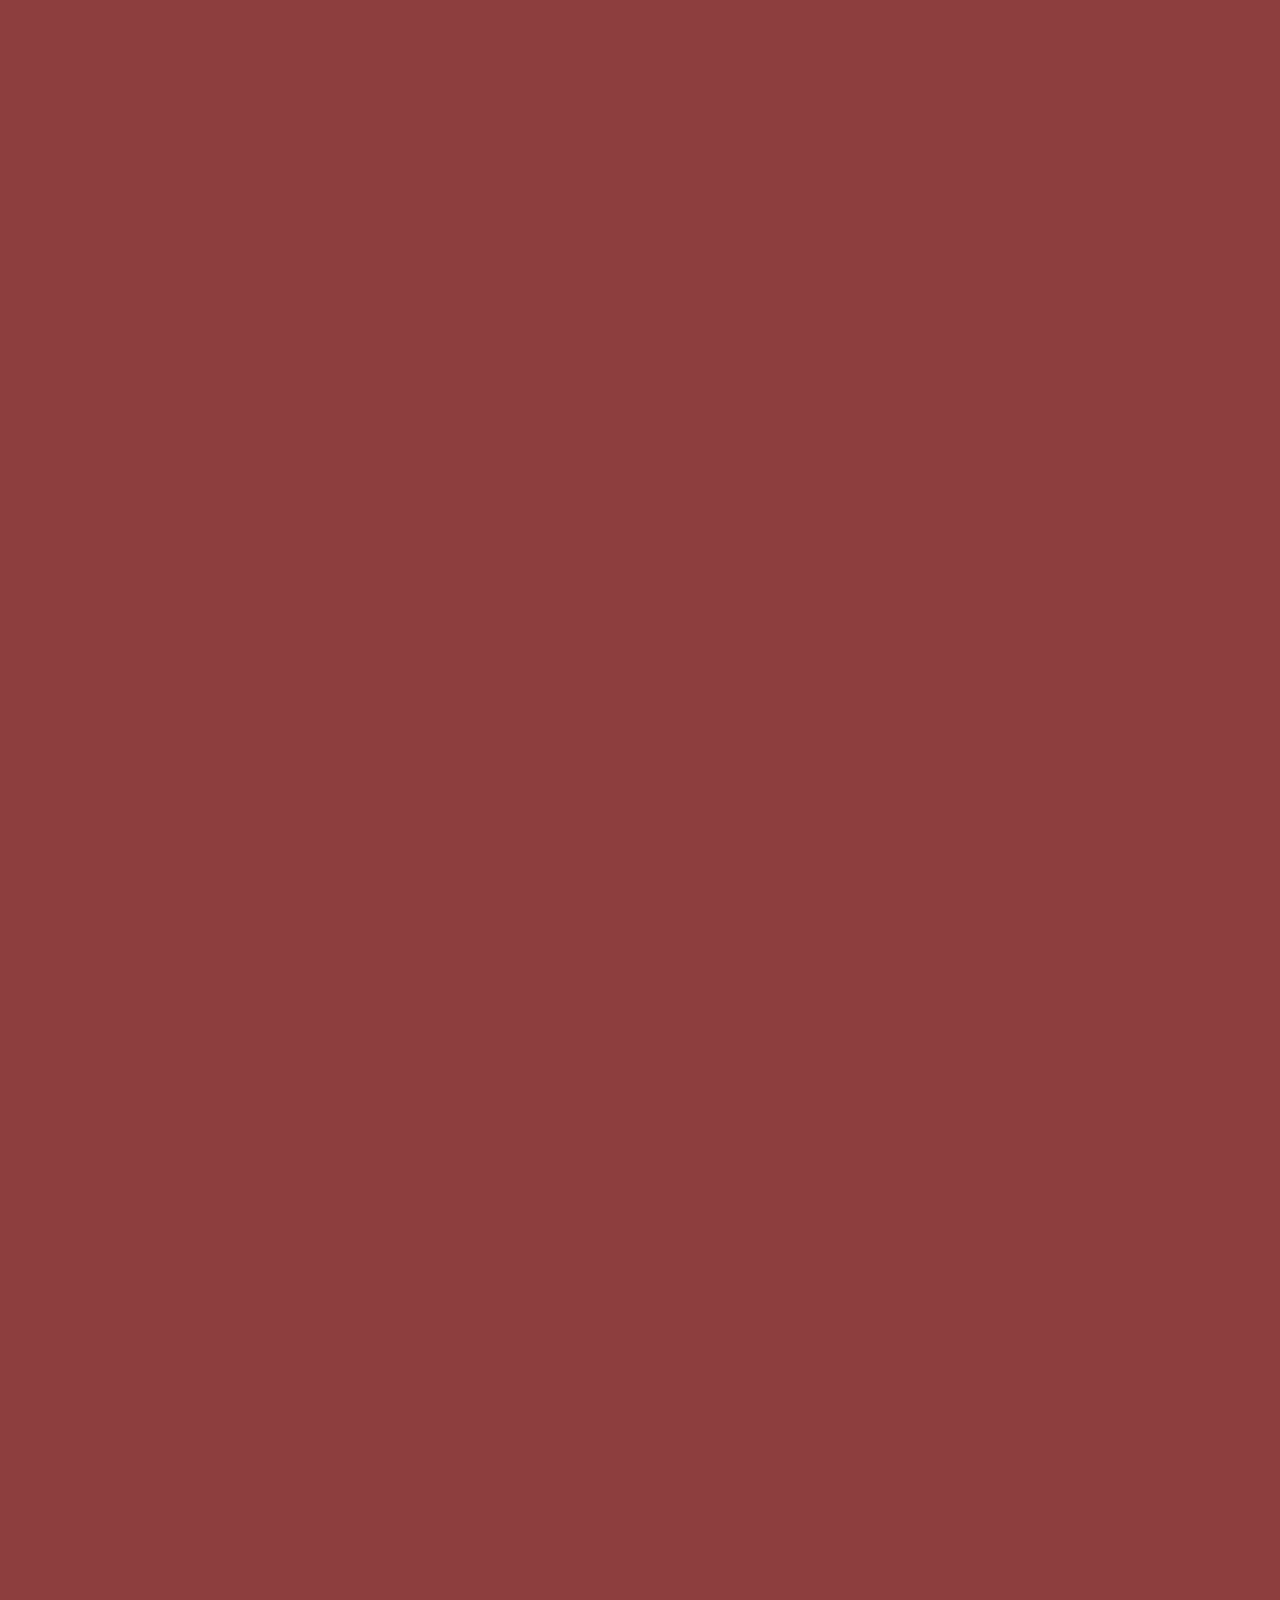
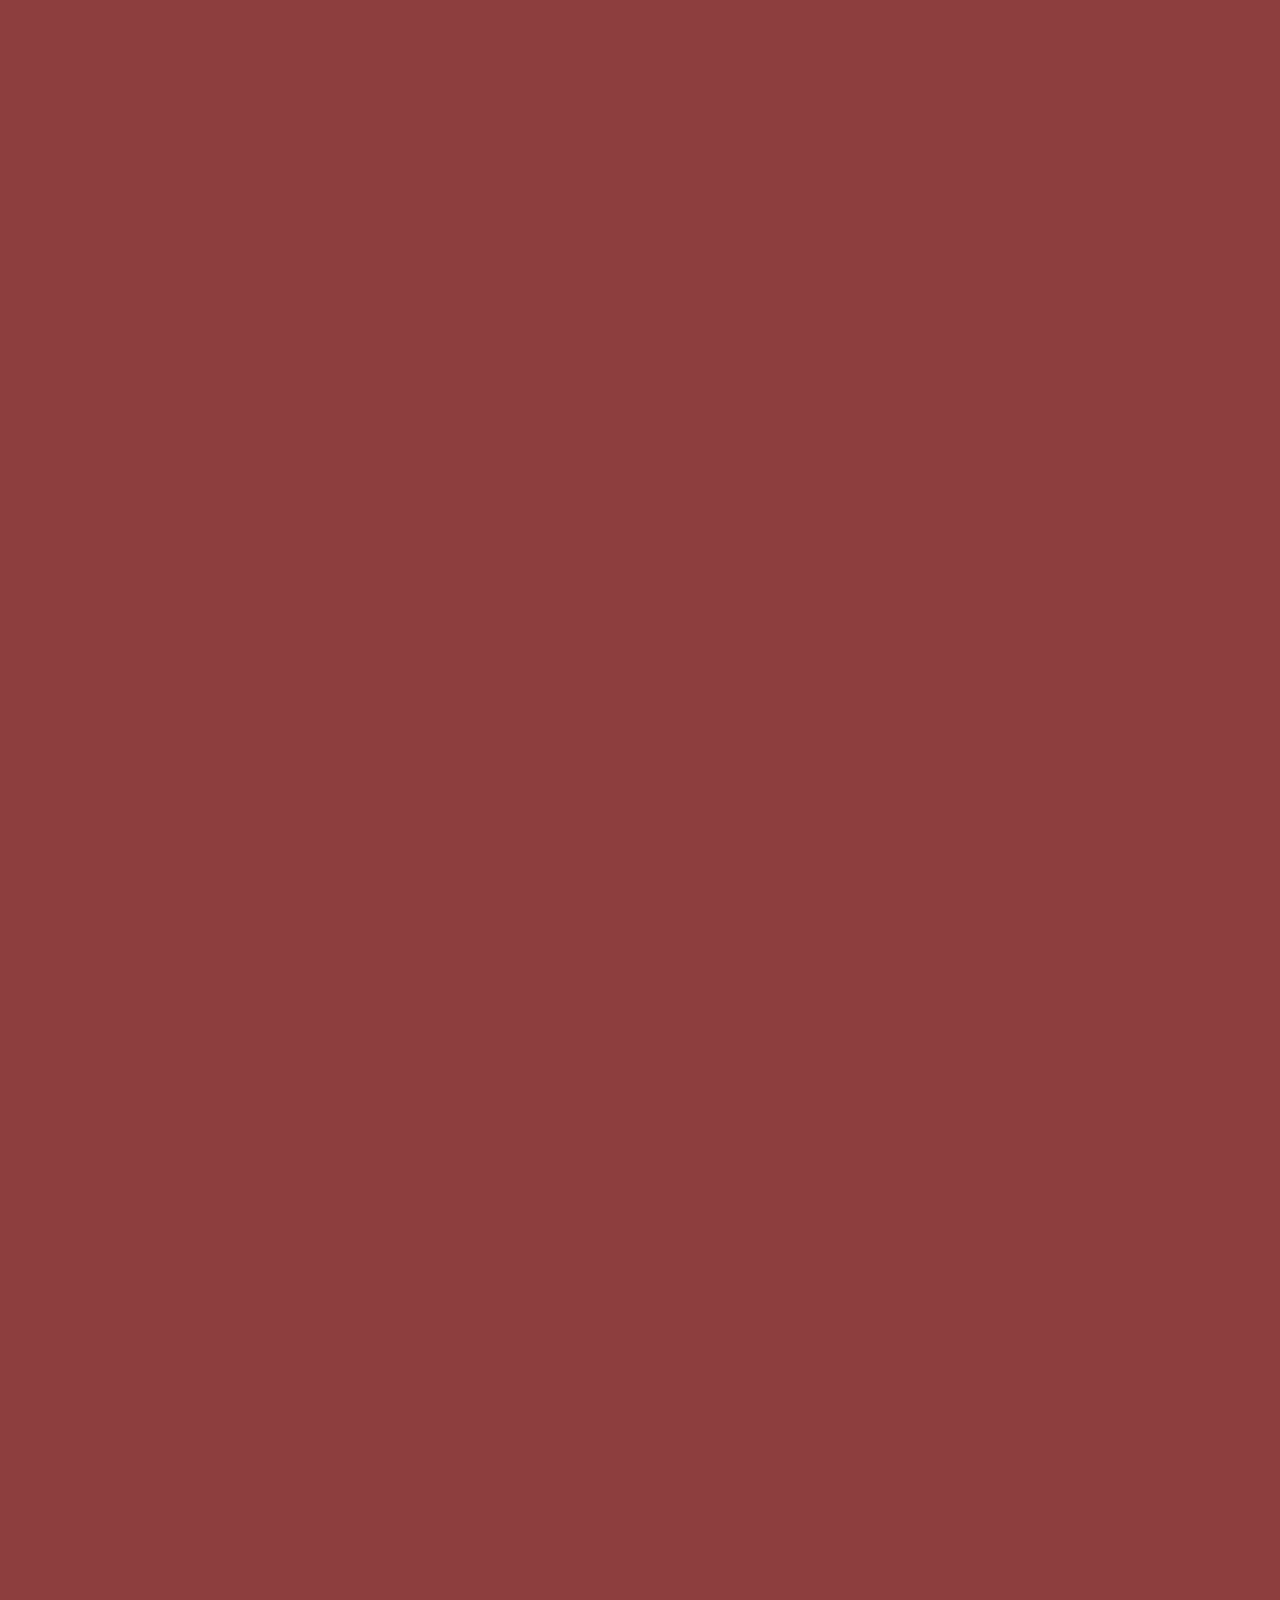
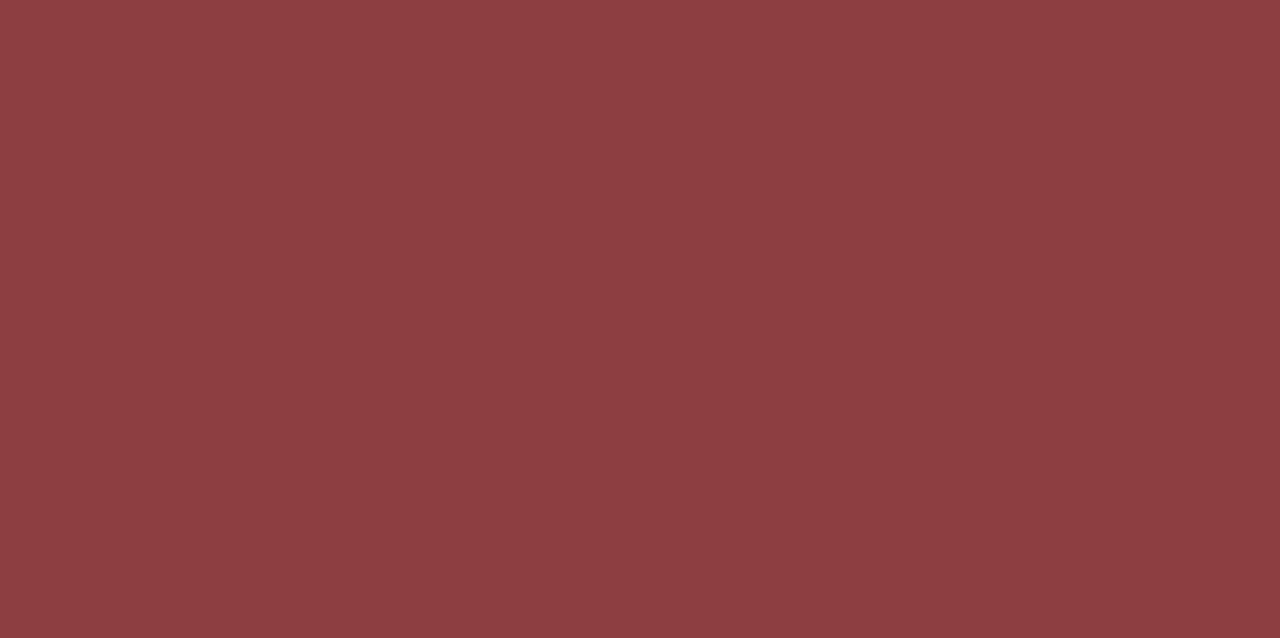
==== about.html @ 5915159e "Created Website" ====
<!DOCTYPE html>
<!--  This site was created in Webflow. http://www.webflow.com  -->
<!--  Last Published: Tue Sep 01 2020 23:18:27 GMT+0000 (Coordinated Universal Time)  -->
<html data-wf-page="5f29b9f3371e707ab8d85045" data-wf-site="5f29b9f3705051844cc5329e">
<head>
  <meta charset="utf-8">
  <title>About</title>
  <meta content="About" property="og:title">
  <meta content="About" property="twitter:title">
  <meta content="width=device-width, initial-scale=1" name="viewport">
  <meta content="Webflow" name="generator">
  <link href="css/normalize.css" rel="stylesheet" type="text/css">
  <link href="css/webflow.css" rel="stylesheet" type="text/css">
  <link href="css/rylan-marianchuk-portfolio.webflow.css" rel="stylesheet" type="text/css">
  <script src="https://ajax.googleapis.com/ajax/libs/webfont/1.6.26/webfont.js" type="text/javascript"></script>
  <script type="text/javascript">WebFont.load({  google: {    families: ["Cormorant:300,regular","Cormorant Garamond:300,regular","Source Sans Pro:200,regular"]  }});</script>
  <!-- [if lt IE 9]><script src="https://cdnjs.cloudflare.com/ajax/libs/html5shiv/3.7.3/html5shiv.min.js" type="text/javascript"></script><![endif] -->
  <script type="text/javascript">!function(o,c){var n=c.documentElement,t=" w-mod-";n.className+=t+"js",("ontouchstart"in o||o.DocumentTouch&&c instanceof DocumentTouch)&&(n.className+=t+"touch")}(window,document);</script>
  <link href="images/favicon.png" rel="shortcut icon" type="image/x-icon">
  <link href="images/webclip.png" rel="apple-touch-icon">
</head>
<body class="project-body">
  <div style="opacity:0" class="page-content">
    <div data-collapse="all" data-animation="default" data-duration="800" data-easing="ease-out-quint" data-easing2="ease-out-quint" data-w-id="a391435d-e352-1a62-5f89-382ab9d81ca2" role="banner" class="navbar w-nav"><a href="index.html" class="brand w-nav-brand"><img src="images/rylan-logo.PNG" alt="" class="logo"></a>
      <nav role="navigation" class="nav-menu w-nav-menu">
        <div class="nav-menu-content">
          <div class="nav-links-wrapper">
            <a href="index.html" class="nav-link-wrap w-inline-block">
              <div class="menu-number">01</div>
              <div class="text-block-3">Home</div>
            </a>
            <a href="projects.html" class="nav-link-wrap w-inline-block">
              <div class="menu-number">03</div>
              <div>Contact</div>
            </a>
            <a href="precis.html" class="nav-link-wrap w-inline-block">
              <div class="menu-number">03</div>
              <div>Contact</div>
            </a>
            <a href="about.html" aria-current="page" class="nav-link-wrap w-inline-block w--current">
              <div class="menu-number">02</div>
              <div>About</div>
            </a>
          </div>
          <div class="nav-btn-wrapper">
            <a href="#" class="close-overlay-button w-inline-block">
              <div class="cross-icon">
                <div class="cross-line-1"></div>
                <div class="cross-line-2"></div>
              </div>
              <div class="view-more-text">Close</div>
            </a>
          </div>
        </div>
      </nav>
      <div class="menu-button w-nav-button"><img src="images/Burger.svg" alt="" class="burger-icon"></div>
    </div>
    <div class="page-wrap">
      <section class="project-hero-section">
        <div class="hero-title-wrapper project-page">
          <div style="opacity:0;-webkit-transform:translate3d(0, 120PX, 0) scale3d(1, 1, 1) rotateX(0) rotateY(0) rotateZ(0) skew(0, 2DEG);-moz-transform:translate3d(0, 120PX, 0) scale3d(1, 1, 1) rotateX(0) rotateY(0) rotateZ(0) skew(0, 2DEG);-ms-transform:translate3d(0, 120PX, 0) scale3d(1, 1, 1) rotateX(0) rotateY(0) rotateZ(0) skew(0, 2DEG);transform:translate3d(0, 120PX, 0) scale3d(1, 1, 1) rotateX(0) rotateY(0) rotateZ(0) skew(0, 2DEG)" class="hero-title-wrap load-animation">
            <h1 class="hero-slide-title">About</h1>
            <div class="slide-number">01</div>
          </div>
        </div>
        <div class="featured-work-bg-wrap">
          <div style="opacity:0" class="featured-work-backdrop load-animation"></div>
          <div class="featured-work-bg load-animation about"></div>
        </div>
      </section>
      <div data-w-id="5139be37-ba2a-b6b5-6077-4664de10408b" class="navbar-animation-div">
        <section class="section space-for-hero-section">
          <div class="hero-title-wrap">
            <div class="heading">Bio</div>
          </div>
          <p class="about-paragraph">I am 19 years old, raised in the middle of the Canadian prairie in Humboldt, Saskatchewan. I enjoy rural life and its pace, which I find conducive to deep, sustained, focus – something we easily lose in our hyperconnected culture. I find optimal experience, so called states of flow, in a variety of interests. Whether that state be felt in the middle of a workout at the point of physical exhaustion, after hours of repetition playing a profound piece of piano, or reading a scientific or philosophical writing when a single sentence elucidates deep connection and meaning. Below you can find some of my specific academic interests.</p>
        </section>
        <div></div>
        <section class="section center top">
          <div class="half-div phone-full">
            <div class="hero-title-wrap">
              <div class="heading">Research Interests</div>
            </div>
          </div>
          <ul role="list" class="w-list-unstyled">
            <li>
              <h1 class="interest-class">Neuroscience</h1>
              <h1 class="heading-2">Plasticity</h1>
              <div class="research-interest">I am fascinated by the owl experiments done by Knudsen which reveal the extent of the nervous system to respond to perturbations. The most remarkable observation, made by Bergan, was that plasticity was heightened in owls that actively hunted for live prey, rather than being passively fed within a confined environment. The mechanisms contributing to heightened plasticity in those owls which voluntarily hunted are presently unknown.  It is an promising finding for the developmentof the individual through personality transformation, that augmented motivation, attention, or meaning, can offset the structural rigidity of neural circuitry locked outside of critical periods.</div>
              <h1 class="heading-2">Perception</h1>
              <div class="research-interest">We do not view objects <em>in themselves</em>. We perceive the meanings of objects at a given resolution, attuned to our biological predispositions. These meanings of objects, which are a solution to the overwhelming problem of complexity, are encoded in potential motor interactions with them. (See Chapter 19, Principles of Neural Science).</div>
              <h1 class="heading-2">Connectome Predictive Modelling</h1>
              <div class="research-interest">We do not view objects <em>in themselves</em>. We perceive the meanings of objects at a given resolution, attuned to our biological predispositions. These meanings of objects, which are a solution to the overwhelming problem of complexity, are encoded in potential motor interactions with them. (See Chapter 19, Principles of Neural Science).</div>
              <h1 class="heading-2">Statistical Analysis of fMRI Aquisition</h1>
              <h1 class="heading-2">Reward and Addictive States</h1>
              <h1 class="heading-2">Learning</h1>
            </li>
            <li>
              <h1 class="interest-class">Cardiac Imaging</h1>
              <h1 class="heading-2">Automated Classification of Heart Disease</h1>
              <div class="research-interest">Upon acquisition of 3D Cine MRI (that is, a 3D video of the heart beating through its cardiac cycle) from patients, how can we identify and extract the features most relevant to heart disease? Given that extraction, what type of algorithm or model could best classify diseased hearts, provided labelled supervision?</div>
            </li>
            <li>
              <h1 class="interest-class">Machine Learning</h1>
              <h1 class="heading-2">Dimensionality Reduction</h1>
              <h1 class="heading-2">Utility of Classification Algorithms</h1>
              <div class="research-interest">What is the usefulness of classification – if classification is merely association, what problems in our lives could reap great benefits from feeding the computer small amounts of labelled training data?</div>
              <h1 class="heading-2">Sparse Dictionary Learning</h1>
              <div class="research-interest">Specifically applied to image segmentation of medical images. See https://en.wikipedia.org/wiki/Sparse_dictionary_learning</div>
            </li>
          </ul>
        </section>
        <section class="section">
          <div class="w-layout-grid logo-grid"><img src="images/coinify-white.svg" id="w-node-0c144cdb3450-b8d85045" alt="" class="client-logo"><img src="images/humble-white.svg" id="w-node-e1af91ea627f-b8d85045" alt="" class="client-logo"><img src="images/sendbox-white.svg" id="w-node-ba79ba88c5dc-b8d85045" alt="" class="client-logo"><img src="images/nitrosoft-white.svg" id="w-node-5e5da26017bb-b8d85045" alt="" class="client-logo"><img src="images/datamaster-white.svg" id="w-node-cd834ccdff99-b8d85045" alt="" class="client-logo"><img src="images/momento-white.svg" id="w-node-3bfc233576ce-b8d85045" alt="" class="client-logo"></div>
        </section>
        <footer class="footer"></footer>
      </div>
    </div>
  </div>
  <script src="https://d3e54v103j8qbb.cloudfront.net/js/jquery-3.5.1.min.dc5e7f18c8.js?site=5f29b9f3705051844cc5329e" type="text/javascript" integrity="sha256-9/aliU8dGd2tb6OSsuzixeV4y/faTqgFtohetphbbj0=" crossorigin="anonymous"></script>
  <script src="js/webflow.js" type="text/javascript"></script>
  <!-- [if lte IE 9]><script src="https://cdnjs.cloudflare.com/ajax/libs/placeholders/3.0.2/placeholders.min.js"></script><![endif] -->
</body>
</html>
---- css/webflow.css ----
@font-face {
  font-family: 'webflow-icons';
  src: url("[data-uri]") format('truetype');
  font-weight: normal;
  font-style: normal;
}
[class^="w-icon-"],
[class*=" w-icon-"] {
  /* use !important to prevent issues with browser extensions that change fonts */
  font-family: 'webflow-icons' !important;
  speak: none;
  font-style: normal;
  font-weight: normal;
  font-variant: normal;
  text-transform: none;
  line-height: 1;
  /* Better Font Rendering =========== */
  -webkit-font-smoothing: antialiased;
  -moz-osx-font-smoothing: grayscale;
}
.w-icon-slider-right:before {
  content: "\e600";
}
.w-icon-slider-left:before {
  content: "\e601";
}
.w-icon-nav-menu:before {
  content: "\e602";
}
.w-icon-arrow-down:before,
.w-icon-dropdown-toggle:before {
  content: "\e603";
}
.w-icon-file-upload-remove:before {
  content: "\e900";
}
.w-icon-file-upload-icon:before {
  content: "\e903";
}
* {
  -webkit-box-sizing: border-box;
  -moz-box-sizing: border-box;
  box-sizing: border-box;
}
html {
  height: 100%;
}
body {
  margin: 0;
  min-height: 100%;
  background-color: #fff;
  font-family: Arial, sans-serif;
  font-size: 14px;
  line-height: 20px;
  color: #333;
}
img {
  max-width: 100%;
  vertical-align: middle;
  display: inline-block;
}
html.w-mod-touch * {
  background-attachment: scroll !important;
}
.w-block {
  display: block;
}
.w-inline-block {
  max-width: 100%;
  display: inline-block;
}
.w-clearfix:before,
.w-clearfix:after {
  content: " ";
  display: table;
  grid-column-start: 1;
  grid-row-start: 1;
  grid-column-end: 2;
  grid-row-end: 2;
}
.w-clearfix:after {
  clear: both;
}
.w-hidden {
  display: none;
}
.w-button {
  display: inline-block;
  padding: 9px 15px;
  background-color: #3898EC;
  color: white;
  border: 0;
  line-height: inherit;
  text-decoration: none;
  cursor: pointer;
  border-radius: 0;
}
input.w-button {
  -webkit-appearance: button;
}
html[data-w-dynpage] [data-w-cloak] {
  color: transparent !important;
}
.w-webflow-badge,
.w-webflow-badge * {
  position: static;
  left: auto;
  top: auto;
  right: auto;
  bottom: auto;
  z-index: auto;
  display: block;
  visibility: visible;
  overflow: visible;
  overflow-x: visible;
  overflow-y: visible;
  box-sizing: border-box;
  width: auto;
  height: auto;
  max-height: none;
  max-width: none;
  min-height: 0;
  min-width: 0;
  margin: 0;
  padding: 0;
  float: none;
  clear: none;
  border: 0 none transparent;
  border-radius: 0;
  background: none;
  background-image: none;
  background-position: 0% 0%;
  background-size: auto auto;
  background-repeat: repeat;
  background-origin: padding-box;
  background-clip: border-box;
  background-attachment: scroll;
  background-color: transparent;
  box-shadow: none;
  opacity: 1.0;
  transform: none;
  transition: none;
  direction: ltr;
  font-family: inherit;
  font-weight: inherit;
  color: inherit;
  font-size: inherit;
  line-height: inherit;
  font-style: inherit;
  font-variant: inherit;
  text-align: inherit;
  letter-spacing: inherit;
  text-decoration: inherit;
  text-indent: 0;
  text-transform: inherit;
  list-style-type: disc;
  text-shadow: none;
  font-smoothing: auto;
  vertical-align: baseline;
  cursor: inherit;
  white-space: inherit;
  word-break: normal;
  word-spacing: normal;
  word-wrap: normal;
}
.w-webflow-badge {
  position: fixed !important;
  display: inline-block !important;
  visibility: visible !important;
  opacity: 1 !important;
  z-index: 2147483647 !important;
  top: auto !important;
  right: 12px !important;
  bottom: 12px !important;
  left: auto !important;
  color: #AAADB0 !important;
  background-color: #fff !important;
  border-radius: 3px !important;
  padding: 6px 8px 6px 6px !important;
  font-size: 12px !important;
  opacity: 1.0 !important;
  line-height: 14px !important;
  text-decoration: none !important;
  transform: none !important;
  margin: 0 !important;
  width: auto !important;
  height: auto !important;
  overflow: visible !important;
  white-space: nowrap;
  box-shadow: 0 0 0 1px rgba(0, 0, 0, 0.1), 0px 1px 3px rgba(0, 0, 0, 0.1);
  cursor: pointer;
}
.w-webflow-badge > img {
  display: inline-block !important;
  visibility: visible !important;
  opacity: 1 !important;
  vertical-align: middle !important;
}
h1,
h2,
h3,
h4,
h5,
h6 {
  font-weight: bold;
  margin-bottom: 10px;
}
h1 {
  font-size: 38px;
  line-height: 44px;
  margin-top: 20px;
}
h2 {
  font-size: 32px;
  line-height: 36px;
  margin-top: 20px;
}
h3 {
  font-size: 24px;
  line-height: 30px;
  margin-top: 20px;
}
h4 {
  font-size: 18px;
  line-height: 24px;
  margin-top: 10px;
}
h5 {
  font-size: 14px;
  line-height: 20px;
  margin-top: 10px;
}
h6 {
  font-size: 12px;
  line-height: 18px;
  margin-top: 10px;
}
p {
  margin-top: 0;
  margin-bottom: 10px;
}
blockquote {
  margin: 0 0 10px 0;
  padding: 10px 20px;
  border-left: 5px solid #E2E2E2;
  font-size: 18px;
  line-height: 22px;
}
figure {
  margin: 0;
  margin-bottom: 10px;
}
figcaption {
  margin-top: 5px;
  text-align: center;
}
ul,
ol {
  margin-top: 0px;
  margin-bottom: 10px;
  padding-left: 40px;
}
.w-list-unstyled {
  padding-left: 0;
  list-style: none;
}
.w-embed:before,
.w-embed:after {
  content: " ";
  display: table;
  grid-column-start: 1;
  grid-row-start: 1;
  grid-column-end: 2;
  grid-row-end: 2;
}
.w-embed:after {
  clear: both;
}
.w-video {
  width: 100%;
  position: relative;
  padding: 0;
}
.w-video iframe,
.w-video object,
.w-video embed {
  position: absolute;
  top: 0;
  left: 0;
  width: 100%;
  height: 100%;
}
fieldset {
  padding: 0;
  margin: 0;
  border: 0;
}
button,
html input[type="button"],
input[type="reset"] {
  border: 0;
  cursor: pointer;
  -webkit-appearance: button;
}
.w-form {
  margin: 0 0 15px;
}
.w-form-done {
  display: none;
  padding: 20px;
  text-align: center;
  background-color: #dddddd;
}
.w-form-fail {
  display: none;
  margin-top: 10px;
  padding: 10px;
  background-color: #ffdede;
}
label {
  display: block;
  margin-bottom: 5px;
  font-weight: bold;
}
.w-input,
.w-select {
  display: block;
  width: 100%;
  height: 38px;
  padding: 8px 12px;
  margin-bottom: 10px;
  font-size: 14px;
  line-height: 1.428571429;
  color: #333333;
  vertical-align: middle;
  background-color: #ffffff;
  border: 1px solid #cccccc;
}
.w-input:-moz-placeholder,
.w-select:-moz-placeholder {
  color: #999;
}
.w-input::-moz-placeholder,
.w-select::-moz-placeholder {
  color: #999;
  opacity: 1;
}
.w-input:-ms-input-placeholder,
.w-select:-ms-input-placeholder {
  color: #999;
}
.w-input::-webkit-input-placeholder,
.w-select::-webkit-input-placeholder {
  color: #999;
}
.w-input:focus,
.w-select:focus {
  border-color: #3898EC;
  outline: 0;
}
.w-input[disabled],
.w-select[disabled],
.w-input[readonly],
.w-select[readonly],
fieldset[disabled] .w-input,
fieldset[disabled] .w-select {
  cursor: not-allowed;
  background-color: #eeeeee;
}
textarea.w-input,
textarea.w-select {
  height: auto;
}
.w-select {
  background-color: #f3f3f3;
}
.w-select[multiple] {
  height: auto;
}
.w-form-label {
  display: inline-block;
  cursor: pointer;
  font-weight: normal;
  margin-bottom: 0px;
}
.w-radio {
  display: block;
  margin-bottom: 5px;
  padding-left: 20px;
}
.w-radio:before,
.w-radio:after {
  content: " ";
  display: table;
  grid-column-start: 1;
  grid-row-start: 1;
  grid-column-end: 2;
  grid-row-end: 2;
}
.w-radio:after {
  clear: both;
}
.w-radio-input {
  margin: 4px 0 0;
  margin-top: 1px \9;
  line-height: normal;
  float: left;
  margin-left: -20px;
}
.w-radio-input {
  margin-top: 3px;
}
.w-file-upload {
  display: block;
  margin-bottom: 10px;
}
.w-file-upload-input {
  width: 0.1px;
  height: 0.1px;
  opacity: 0;
  overflow: hidden;
  position: absolute;
  z-index: -100;
}
.w-file-upload-default,
.w-file-upload-uploading,
.w-file-upload-success {
  display: inline-block;
  color: #333333;
}
.w-file-upload-error {
  display: block;
  margin-top: 10px;
}
.w-file-upload-default.w-hidden,
.w-file-upload-uploading.w-hidden,
.w-file-upload-error.w-hidden,
.w-file-upload-success.w-hidden {
  display: none;
}
.w-file-upload-uploading-btn {
  display: flex;
  font-size: 14px;
  font-weight: normal;
  cursor: pointer;
  margin: 0;
  padding: 8px 12px;
  border: 1px solid #cccccc;
  background-color: #fafafa;
}
.w-file-upload-file {
  display: flex;
  flex-grow: 1;
  justify-content: space-between;
  margin: 0;
  padding: 8px 9px 8px 11px;
  border: 1px solid #cccccc;
  background-color: #fafafa;
}
.w-file-upload-file-name {
  font-size: 14px;
  font-weight: normal;
  display: block;
}
.w-file-remove-link {
  margin-top: 3px;
  margin-left: 10px;
  width: auto;
  height: auto;
  padding: 3px;
  display: block;
  cursor: pointer;
}
.w-icon-file-upload-remove {
  margin: auto;
  font-size: 10px;
}
.w-file-upload-error-msg {
  display: inline-block;
  color: #ea384c;
  padding: 2px 0;
}
.w-file-upload-info {
  display: inline-block;
  line-height: 38px;
  padding: 0 12px;
}
.w-file-upload-label {
  display: inline-block;
  font-size: 14px;
  font-weight: normal;
  cursor: pointer;
  margin: 0;
  padding: 8px 12px;
  border: 1px solid #cccccc;
  background-color: #fafafa;
}
.w-icon-file-upload-icon,
.w-icon-file-upload-uploading {
  display: inline-block;
  margin-right: 8px;
  width: 20px;
}
.w-icon-file-upload-uploading {
  height: 20px;
}
.w-container {
  margin-left: auto;
  margin-right: auto;
  max-width: 940px;
}
.w-container:before,
.w-container:after {
  content: " ";
  display: table;
  grid-column-start: 1;
  grid-row-start: 1;
  grid-column-end: 2;
  grid-row-end: 2;
}
.w-container:after {
  clear: both;
}
.w-container .w-row {
  margin-left: -10px;
  margin-right: -10px;
}
.w-row:before,
.w-row:after {
  content: " ";
  display: table;
  grid-column-start: 1;
  grid-row-start: 1;
  grid-column-end: 2;
  grid-row-end: 2;
}
.w-row:after {
  clear: both;
}
.w-row .w-row {
  margin-left: 0;
  margin-right: 0;
}
.w-col {
  position: relative;
  float: left;
  width: 100%;
  min-height: 1px;
  padding-left: 10px;
  padding-right: 10px;
}
.w-col .w-col {
  padding-left: 0;
  padding-right: 0;
}
.w-col-1 {
  width: 8.33333333%;
}
.w-col-2 {
  width: 16.66666667%;
}
.w-col-3 {
  width: 25%;
}
.w-col-4 {
  width: 33.33333333%;
}
.w-col-5 {
  width: 41.66666667%;
}
.w-col-6 {
  width: 50%;
}
.w-col-7 {
  width: 58.33333333%;
}
.w-col-8 {
  width: 66.66666667%;
}
.w-col-9 {
  width: 75%;
}
.w-col-10 {
  width: 83.33333333%;
}
.w-col-11 {
  width: 91.66666667%;
}
.w-col-12 {
  width: 100%;
}
.w-hidden-main {
  display: none !important;
}
@media screen and (max-width: 991px) {
  .w-container {
    max-width: 728px;
  }
  .w-hidden-main {
    display: inherit !important;
  }
  .w-hidden-medium {
    display: none !important;
  }
  .w-col-medium-1 {
    width: 8.33333333%;
  }
  .w-col-medium-2 {
    width: 16.66666667%;
  }
  .w-col-medium-3 {
    width: 25%;
  }
  .w-col-medium-4 {
    width: 33.33333333%;
  }
  .w-col-medium-5 {
    width: 41.66666667%;
  }
  .w-col-medium-6 {
    width: 50%;
  }
  .w-col-medium-7 {
    width: 58.33333333%;
  }
  .w-col-medium-8 {
    width: 66.66666667%;
  }
  .w-col-medium-9 {
    width: 75%;
  }
  .w-col-medium-10 {
    width: 83.33333333%;
  }
  .w-col-medium-11 {
    width: 91.66666667%;
  }
  .w-col-medium-12 {
    width: 100%;
  }
  .w-col-stack {
    width: 100%;
    left: auto;
    right: auto;
  }
}
@media screen and (max-width: 767px) {
  .w-hidden-main {
    display: inherit !important;
  }
  .w-hidden-medium {
    display: inherit !important;
  }
  .w-hidden-small {
    display: none !important;
  }
  .w-row,
  .w-container .w-row {
    margin-left: 0;
    margin-right: 0;
  }
  .w-col {
    width: 100%;
    left: auto;
    right: auto;
  }
  .w-col-small-1 {
    width: 8.33333333%;
  }
  .w-col-small-2 {
    width: 16.66666667%;
  }
  .w-col-small-3 {
    width: 25%;
  }
  .w-col-small-4 {
    width: 33.33333333%;
  }
  .w-col-small-5 {
    width: 41.66666667%;
  }
  .w-col-small-6 {
    width: 50%;
  }
  .w-col-small-7 {
    width: 58.33333333%;
  }
  .w-col-small-8 {
    width: 66.66666667%;
  }
  .w-col-small-9 {
    width: 75%;
  }
  .w-col-small-10 {
    width: 83.33333333%;
  }
  .w-col-small-11 {
    width: 91.66666667%;
  }
  .w-col-small-12 {
    width: 100%;
  }
}
@media screen and (max-width: 479px) {
  .w-container {
    max-width: none;
  }
  .w-hidden-main {
    display: inherit !important;
  }
  .w-hidden-medium {
    display: inherit !important;
  }
  .w-hidden-small {
    display: inherit !important;
  }
  .w-hidden-tiny {
    display: none !important;
  }
  .w-col {
    width: 100%;
  }
  .w-col-tiny-1 {
    width: 8.33333333%;
  }
  .w-col-tiny-2 {
    width: 16.66666667%;
  }
  .w-col-tiny-3 {
    width: 25%;
  }
  .w-col-tiny-4 {
    width: 33.33333333%;
  }
  .w-col-tiny-5 {
    width: 41.66666667%;
  }
  .w-col-tiny-6 {
    width: 50%;
  }
  .w-col-tiny-7 {
    width: 58.33333333%;
  }
  .w-col-tiny-8 {
    width: 66.66666667%;
  }
  .w-col-tiny-9 {
    width: 75%;
  }
  .w-col-tiny-10 {
    width: 83.33333333%;
  }
  .w-col-tiny-11 {
    width: 91.66666667%;
  }
  .w-col-tiny-12 {
    width: 100%;
  }
}
.w-widget {
  position: relative;
}
.w-widget-map {
  width: 100%;
  height: 400px;
}
.w-widget-map label {
  width: auto;
  display: inline;
}
.w-widget-map img {
  max-width: inherit;
}
.w-widget-map .gm-style-iw {
  text-align: center;
}
.w-widget-map .gm-style-iw > button {
  display: none !important;
}
.w-widget-twitter {
  overflow: hidden;
}
.w-widget-twitter-count-shim {
  display: inline-block;
  vertical-align: top;
  position: relative;
  width: 28px;
  height: 20px;
  text-align: center;
  background: white;
  border: #758696 solid 1px;
  border-radius: 3px;
}
.w-widget-twitter-count-shim * {
  pointer-events: none;
  -webkit-user-select: none;
  -moz-user-select: none;
  -ms-user-select: none;
  user-select: none;
}
.w-widget-twitter-count-shim .w-widget-twitter-count-inner {
  position: relative;
  font-size: 15px;
  line-height: 12px;
  text-align: center;
  color: #999;
  font-family: serif;
}
.w-widget-twitter-count-shim .w-widget-twitter-count-clear {
  position: relative;
  display: block;
}
.w-widget-twitter-count-shim.w--large {
  width: 36px;
  height: 28px;
}
.w-widget-twitter-count-shim.w--large .w-widget-twitter-count-inner {
  font-size: 18px;
  line-height: 18px;
}
.w-widget-twitter-count-shim:not(.w--vertical) {
  margin-left: 5px;
  margin-right: 8px;
}
.w-widget-twitter-count-shim:not(.w--vertical).w--large {
  margin-left: 6px;
}
.w-widget-twitter-count-shim:not(.w--vertical):before,
.w-widget-twitter-count-shim:not(.w--vertical):after {
  top: 50%;
  left: 0;
  border: solid transparent;
  content: " ";
  height: 0;
  width: 0;
  position: absolute;
  pointer-events: none;
}
.w-widget-twitter-count-shim:not(.w--vertical):before {
  border-color: rgba(117, 134, 150, 0);
  border-right-color: #5d6c7b;
  border-width: 4px;
  margin-left: -9px;
  margin-top: -4px;
}
.w-widget-twitter-count-shim:not(.w--vertical).w--large:before {
  border-width: 5px;
  margin-left: -10px;
  margin-top: -5px;
}
.w-widget-twitter-count-shim:not(.w--vertical):after {
  border-color: rgba(255, 255, 255, 0);
  border-right-color: white;
  border-width: 4px;
  margin-left: -8px;
  margin-top: -4px;
}
.w-widget-twitter-count-shim:not(.w--vertical).w--large:after {
  border-width: 5px;
  margin-left: -9px;
  margin-top: -5px;
}
.w-widget-twitter-count-shim.w--vertical {
  width: 61px;
  height: 33px;
  margin-bottom: 8px;
}
.w-widget-twitter-count-shim.w--vertical:before,
.w-widget-twitter-count-shim.w--vertical:after {
  top: 100%;
  left: 50%;
  border: solid transparent;
  content: " ";
  height: 0;
  width: 0;
  position: absolute;
  pointer-events: none;
}
.w-widget-twitter-count-shim.w--vertical:before {
  border-color: rgba(117, 134, 150, 0);
  border-top-color: #5d6c7b;
  border-width: 5px;
  margin-left: -5px;
}
.w-widget-twitter-count-shim.w--vertical:after {
  border-color: rgba(255, 255, 255, 0);
  border-top-color: white;
  border-width: 4px;
  margin-left: -4px;
}
.w-widget-twitter-count-shim.w--vertical .w-widget-twitter-count-inner {
  font-size: 18px;
  line-height: 22px;
}
.w-widget-twitter-count-shim.w--vertical.w--large {
  width: 76px;
}
.w-widget-gplus {
  overflow: hidden;
}
.w-background-video {
  position: relative;
  overflow: hidden;
  height: 500px;
  color: white;
}
.w-background-video > video {
  background-size: cover;
  background-position: 50% 50%;
  position: absolute;
  margin: auto;
  width: 100%;
  height: 100%;
  right: -100%;
  bottom: -100%;
  top: -100%;
  left: -100%;
  object-fit: cover;
  z-index: -100;
}
.w-background-video > video::-webkit-media-controls-start-playback-button {
  display: none !important;
  -webkit-appearance: none;
}
.w-slider {
  position: relative;
  height: 300px;
  text-align: center;
  background: #dddddd;
  clear: both;
  -webkit-tap-highlight-color: rgba(0, 0, 0, 0);
  tap-highlight-color: rgba(0, 0, 0, 0);
}
.w-slider-mask {
  position: relative;
  display: block;
  overflow: hidden;
  z-index: 1;
  left: 0;
  right: 0;
  height: 100%;
  white-space: nowrap;
}
.w-slide {
  position: relative;
  display: inline-block;
  vertical-align: top;
  width: 100%;
  height: 100%;
  white-space: normal;
  text-align: left;
}
.w-slider-nav {
  position: absolute;
  z-index: 2;
  top: auto;
  right: 0;
  bottom: 0;
  left: 0;
  margin: auto;
  padding-top: 10px;
  height: 40px;
  text-align: center;
  -webkit-tap-highlight-color: rgba(0, 0, 0, 0);
  tap-highlight-color: rgba(0, 0, 0, 0);
}
.w-slider-nav.w-round > div {
  border-radius: 100%;
}
.w-slider-nav.w-num > div {
  width: auto;
  height: auto;
  padding: 0.2em 0.5em;
  font-size: inherit;
  line-height: inherit;
}
.w-slider-nav.w-shadow > div {
  box-shadow: 0 0 3px rgba(51, 51, 51, 0.4);
}
.w-slider-nav-invert {
  color: #fff;
}
.w-slider-nav-invert > div {
  background-color: rgba(34, 34, 34, 0.4);
}
.w-slider-nav-invert > div.w-active {
  background-color: #222;
}
.w-slider-dot {
  position: relative;
  display: inline-block;
  width: 1em;
  height: 1em;
  background-color: rgba(255, 255, 255, 0.4);
  cursor: pointer;
  margin: 0 3px 0.5em;
  transition: background-color 100ms, color 100ms;
}
.w-slider-dot.w-active {
  background-color: #fff;
}
.w-slider-dot:focus {
  outline: none;
  box-shadow: 0px 0px 0px 2px #fff;
}
.w-slider-dot:focus.w-active {
  box-shadow: none;
}
.w-slider-arrow-left,
.w-slider-arrow-right {
  position: absolute;
  width: 80px;
  top: 0;
  right: 0;
  bottom: 0;
  left: 0;
  margin: auto;
  cursor: pointer;
  overflow: hidden;
  color: white;
  font-size: 40px;
  -webkit-tap-highlight-color: rgba(0, 0, 0, 0);
  tap-highlight-color: rgba(0, 0, 0, 0);
  -webkit-user-select: none;
  -moz-user-select: none;
  -ms-user-select: none;
  user-select: none;
}
.w-slider-arrow-left [class^="w-icon-"],
.w-slider-arrow-right [class^="w-icon-"],
.w-slider-arrow-left [class*=" w-icon-"],
.w-slider-arrow-right [class*=" w-icon-"] {
  position: absolute;
}
.w-slider-arrow-left:focus,
.w-slider-arrow-right:focus {
  outline: 0;
}
.w-slider-arrow-left {
  z-index: 3;
  right: auto;
}
.w-slider-arrow-right {
  z-index: 4;
  left: auto;
}
.w-icon-slider-left,
.w-icon-slider-right {
  top: 0;
  right: 0;
  bottom: 0;
  left: 0;
  margin: auto;
  width: 1em;
  height: 1em;
}
.w-slider-aria-label {
  border: 0;
  clip: rect(0 0 0 0);
  height: 1px;
  margin: -1px;
  overflow: hidden;
  padding: 0;
  position: absolute;
  width: 1px;
}
.w-dropdown {
  display: inline-block;
  position: relative;
  text-align: left;
  margin-left: auto;
  margin-right: auto;
  z-index: 900;
}
.w-dropdown-btn,
.w-dropdown-toggle,
.w-dropdown-link {
  position: relative;
  vertical-align: top;
  text-decoration: none;
  color: #222222;
  padding: 20px;
  text-align: left;
  margin-left: auto;
  margin-right: auto;
  white-space: nowrap;
}
.w-dropdown-toggle {
  -webkit-user-select: none;
  -moz-user-select: none;
  -ms-user-select: none;
  user-select: none;
  display: inline-block;
  cursor: pointer;
  padding-right: 40px;
}
.w-dropdown-toggle:focus {
  outline: 0;
}
.w-icon-dropdown-toggle {
  position: absolute;
  top: 0;
  right: 0;
  bottom: 0;
  margin: auto;
  margin-right: 20px;
  width: 1em;
  height: 1em;
}
.w-dropdown-list {
  position: absolute;
  background: #dddddd;
  display: none;
  min-width: 100%;
}
.w-dropdown-list.w--open {
  display: block;
}
.w-dropdown-link {
  padding: 10px 20px;
  display: block;
  color: #222222;
}
.w-dropdown-link.w--current {
  color: #0082f3;
}
.w-dropdown-link:focus {
  outline: 0;
}
@media screen and (max-width: 767px) {
  .w-nav-brand {
    padding-left: 10px;
  }
}
/**
 * ## Note
 * Safari (on both iOS and OS X) does not handle viewport units (vh, vw) well.
 * For example percentage units do not work on descendants of elements that
 * have any dimensions expressed in viewport units. It also doesn’t handle them at
 * all in `calc()`.
 */
/**
 * Wrapper around all lightbox elements
 *
 * 1. Since the lightbox can receive focus, IE also gives it an outline.
 * 2. Fixes flickering on Chrome when a transition is in progress
 *    underneath the lightbox.
 */
.w-lightbox-backdrop {
  color: #000;
  cursor: auto;
  font-family: serif;
  font-size: medium;
  font-style: normal;
  font-variant: normal;
  font-weight: normal;
  letter-spacing: normal;
  line-height: normal;
  list-style: disc;
  text-align: start;
  text-indent: 0;
  text-shadow: none;
  text-transform: none;
  visibility: visible;
  white-space: normal;
  word-break: normal;
  word-spacing: normal;
  word-wrap: normal;
  position: fixed;
  top: 0;
  right: 0;
  bottom: 0;
  left: 0;
  color: #fff;
  font-family: "Helvetica Neue", Helvetica, Ubuntu, "Segoe UI", Verdana, sans-serif;
  font-size: 17px;
  line-height: 1.2;
  font-weight: 300;
  text-align: center;
  background: rgba(0, 0, 0, 0.9);
  z-index: 2000;
  outline: 0;
  /* 1 */
  opacity: 0;
  -webkit-user-select: none;
  -moz-user-select: none;
  -ms-user-select: none;
  -webkit-tap-highlight-color: transparent;
  -webkit-transform: translate(0, 0);
  /* 2 */
}
/**
 * Neat trick to bind the rubberband effect to our canvas instead of the whole
 * document on iOS. It also prevents a bug that causes the document underneath to scroll.
 */
.w-lightbox-backdrop,
.w-lightbox-container {
  height: 100%;
  overflow: auto;
  -webkit-overflow-scrolling: touch;
}
.w-lightbox-content {
  position: relative;
  height: 100vh;
  overflow: hidden;
}
.w-lightbox-view {
  position: absolute;
  width: 100vw;
  height: 100vh;
  opacity: 0;
}
.w-lightbox-view:before {
  content: "";
  height: 100vh;
}
/* .w-lightbox-content */
.w-lightbox-group,
.w-lightbox-group .w-lightbox-view,
.w-lightbox-group .w-lightbox-view:before {
  height: 86vh;
}
.w-lightbox-frame,
.w-lightbox-view:before {
  display: inline-block;
  vertical-align: middle;
}
/*
 * 1. Remove default margin set by user-agent on the <figure> element.
 */
.w-lightbox-figure {
  position: relative;
  margin: 0;
  /* 1 */
}
.w-lightbox-group .w-lightbox-figure {
  cursor: pointer;
}
/**
 * IE adds image dimensions as width and height attributes on the IMG tag,
 * but we need both width and height to be set to auto to enable scaling.
 */
.w-lightbox-img {
  width: auto;
  height: auto;
  max-width: none;
}
/**
 * 1. Reset if style is set by user on "All Images"
 */
.w-lightbox-image {
  display: block;
  float: none;
  /* 1 */
  max-width: 100vw;
  max-height: 100vh;
}
.w-lightbox-group .w-lightbox-image {
  max-height: 86vh;
}
.w-lightbox-caption {
  position: absolute;
  right: 0;
  bottom: 0;
  left: 0;
  padding: .5em 1em;
  background: rgba(0, 0, 0, 0.4);
  text-align: left;
  text-overflow: ellipsis;
  white-space: nowrap;
  overflow: hidden;
}
.w-lightbox-embed {
  position: absolute;
  top: 0;
  right: 0;
  bottom: 0;
  left: 0;
  width: 100%;
  height: 100%;
}
.w-lightbox-control {
  position: absolute;
  top: 0;
  width: 4em;
  background-size: 24px;
  background-repeat: no-repeat;
  background-position: center;
  cursor: pointer;
  -webkit-transition: all .3s;
  transition: all .3s;
}
.w-lightbox-left {
  display: none;
  bottom: 0;
  left: 0;
  /* <svg xmlns="http://www.w3.org/2000/svg" viewBox="-20 0 24 40" width="24" height="40"><g transform="rotate(45)"><path d="m0 0h5v23h23v5h-28z" opacity=".4"/><path d="m1 1h3v23h23v3h-26z" fill="#fff"/></g></svg> */
  background-image: url("[data-uri]");
}
.w-lightbox-right {
  display: none;
  right: 0;
  bottom: 0;
  /* <svg xmlns="http://www.w3.org/2000/svg" viewBox="-4 0 24 40" width="24" height="40"><g transform="rotate(45)"><path d="m0-0h28v28h-5v-23h-23z" opacity=".4"/><path d="m1 1h26v26h-3v-23h-23z" fill="#fff"/></g></svg> */
  background-image: url("[data-uri]");
}
/*
 * Without specifying the with and height inside the SVG, all versions of IE render the icon too small.
 * The bug does not seem to manifest itself if the elements are tall enough such as the above arrows.
 * (http://stackoverflow.com/questions/16092114/background-size-differs-in-internet-explorer)
 */
.w-lightbox-close {
  right: 0;
  height: 2.6em;
  /* <svg xmlns="http://www.w3.org/2000/svg" viewBox="-4 0 18 17" width="18" height="17"><g transform="rotate(45)"><path d="m0 0h7v-7h5v7h7v5h-7v7h-5v-7h-7z" opacity=".4"/><path d="m1 1h7v-7h3v7h7v3h-7v7h-3v-7h-7z" fill="#fff"/></g></svg> */
  background-image: url("[data-uri]");
  background-size: 18px;
}
/**
 * 1. All IE versions add extra space at the bottom without this.
 */
.w-lightbox-strip {
  position: absolute;
  bottom: 0;
  left: 0;
  right: 0;
  padding: 0 1vh;
  line-height: 0;
  /* 1 */
  white-space: nowrap;
  overflow-x: auto;
  overflow-y: hidden;
}
/*
 * 1. We use content-box to avoid having to do `width: calc(10vh + 2vw)`
 *    which doesn’t work in Safari anyway.
 * 2. Chrome renders images pixelated when switching to GPU. Making sure
 *    the parent is also rendered on the GPU (by setting translate3d for
 *    example) fixes this behavior.
 */
.w-lightbox-item {
  display: inline-block;
  width: 10vh;
  padding: 2vh 1vh;
  box-sizing: content-box;
  /* 1 */
  cursor: pointer;
  -webkit-transform: translate3d(0, 0, 0);
  /* 2 */
}
.w-lightbox-active {
  opacity: .3;
}
.w-lightbox-thumbnail {
  position: relative;
  height: 10vh;
  background: #222;
  overflow: hidden;
}
.w-lightbox-thumbnail-image {
  position: absolute;
  top: 0;
  left: 0;
}
.w-lightbox-thumbnail .w-lightbox-tall {
  top: 50%;
  width: 100%;
  -webkit-transform: translate(0, -50%);
  -ms-transform: translate(0, -50%);
  transform: translate(0, -50%);
}
.w-lightbox-thumbnail .w-lightbox-wide {
  left: 50%;
  height: 100%;
  -webkit-transform: translate(-50%, 0);
  -ms-transform: translate(-50%, 0);
  transform: translate(-50%, 0);
}
/*
 * Spinner
 *
 * Absolute pixel values are used to avoid rounding errors that would cause
 * the white spinning element to be misaligned with the track.
 */
.w-lightbox-spinner {
  position: absolute;
  top: 50%;
  left: 50%;
  box-sizing: border-box;
  width: 40px;
  height: 40px;
  margin-top: -20px;
  margin-left: -20px;
  border: 5px solid rgba(0, 0, 0, 0.4);
  border-radius: 50%;
  -webkit-animation: spin .8s infinite linear;
  animation: spin .8s infinite linear;
}
.w-lightbox-spinner:after {
  content: "";
  position: absolute;
  top: -4px;
  right: -4px;
  bottom: -4px;
  left: -4px;
  border: 3px solid transparent;
  border-bottom-color: #fff;
  border-radius: 50%;
}
/*
 * Utility classes
 */
.w-lightbox-hide {
  display: none;
}
.w-lightbox-noscroll {
  overflow: hidden;
}
@media (min-width: 768px) {
  .w-lightbox-content {
    height: 96vh;
    margin-top: 2vh;
  }
  .w-lightbox-view,
  .w-lightbox-view:before {
    height: 96vh;
  }
  /* .w-lightbox-content */
  .w-lightbox-group,
  .w-lightbox-group .w-lightbox-view,
  .w-lightbox-group .w-lightbox-view:before {
    height: 84vh;
  }
  .w-lightbox-image {
    max-width: 96vw;
    max-height: 96vh;
  }
  .w-lightbox-group .w-lightbox-image {
    max-width: 82.3vw;
    max-height: 84vh;
  }
  .w-lightbox-left,
  .w-lightbox-right {
    display: block;
    opacity: .5;
  }
  .w-lightbox-close {
    opacity: .8;
  }
  .w-lightbox-control:hover {
    opacity: 1;
  }
}
.w-lightbox-inactive,
.w-lightbox-inactive:hover {
  opacity: 0;
}
.w-richtext:before,
.w-richtext:after {
  content: " ";
  display: table;
  grid-column-start: 1;
  grid-row-start: 1;
  grid-column-end: 2;
  grid-row-end: 2;
}
.w-richtext:after {
  clear: both;
}
.w-richtext[contenteditable="true"]:before,
.w-richtext[contenteditable="true"]:after {
  white-space: initial;
}
.w-richtext ol,
.w-richtext ul {
  overflow: hidden;
}
.w-richtext .w-richtext-figure-selected.w-richtext-figure-type-video div:after,
.w-richtext .w-richtext-figure-selected[data-rt-type="video"] div:after {
  outline: 2px solid #2895f7;
}
.w-richtext .w-richtext-figure-selected.w-richtext-figure-type-image div,
.w-richtext .w-richtext-figure-selected[data-rt-type="image"] div {
  outline: 2px solid #2895f7;
}
.w-richtext figure.w-richtext-figure-type-video > div:after,
.w-richtext figure[data-rt-type="video"] > div:after {
  content: '';
  position: absolute;
  display: none;
  left: 0;
  top: 0;
  right: 0;
  bottom: 0;
}
.w-richtext figure {
  position: relative;
  max-width: 60%;
}
.w-richtext figure > div:before {
  cursor: default!important;
}
.w-richtext figure img {
  width: 100%;
}
.w-richtext figure figcaption.w-richtext-figcaption-placeholder {
  opacity: 0.6;
}
.w-richtext figure div {
  /* fix incorrectly sized selection border in the data manager */
  font-size: 0px;
  color: transparent;
}
.w-richtext figure.w-richtext-figure-type-image,
.w-richtext figure[data-rt-type="image"] {
  display: table;
}
.w-richtext figure.w-richtext-figure-type-image > div,
.w-richtext figure[data-rt-type="image"] > div {
  display: inline-block;
}
.w-richtext figure.w-richtext-figure-type-image > figcaption,
.w-richtext figure[data-rt-type="image"] > figcaption {
  display: table-caption;
  caption-side: bottom;
}
.w-richtext figure.w-richtext-figure-type-video,
.w-richtext figure[data-rt-type="video"] {
  width: 60%;
  height: 0;
}
.w-richtext figure.w-richtext-figure-type-video iframe,
.w-richtext figure[data-rt-type="video"] iframe {
  position: absolute;
  top: 0;
  left: 0;
  width: 100%;
  height: 100%;
}
.w-richtext figure.w-richtext-figure-type-video > div,
.w-richtext figure[data-rt-type="video"] > div {
  width: 100%;
}
.w-richtext figure.w-richtext-align-center {
  margin-right: auto;
  margin-left: auto;
  clear: both;
}
.w-richtext figure.w-richtext-align-center.w-richtext-figure-type-image > div,
.w-richtext figure.w-richtext-align-center[data-rt-type="image"] > div {
  max-width: 100%;
}
.w-richtext figure.w-richtext-align-normal {
  clear: both;
}
.w-richtext figure.w-richtext-align-fullwidth {
  width: 100%;
  max-width: 100%;
  text-align: center;
  clear: both;
  display: block;
  margin-right: auto;
  margin-left: auto;
}
.w-richtext figure.w-richtext-align-fullwidth > div {
  display: inline-block;
  /* padding-bottom is used for aspect ratios in video figures
      we want the div to inherit that so hover/selection borders in the designer-canvas
      fit right*/
  padding-bottom: inherit;
}
.w-richtext figure.w-richtext-align-fullwidth > figcaption {
  display: block;
}
.w-richtext figure.w-richtext-align-floatleft {
  float: left;
  margin-right: 15px;
  clear: none;
}
.w-richtext figure.w-richtext-align-floatright {
  float: right;
  margin-left: 15px;
  clear: none;
}
.w-nav {
  position: relative;
  background: #dddddd;
  z-index: 1000;
}
.w-nav:before,
.w-nav:after {
  content: " ";
  display: table;
  grid-column-start: 1;
  grid-row-start: 1;
  grid-column-end: 2;
  grid-row-end: 2;
}
.w-nav:after {
  clear: both;
}
.w-nav-brand {
  position: relative;
  float: left;
  text-decoration: none;
  color: #333333;
}
.w-nav-link {
  position: relative;
  display: inline-block;
  vertical-align: top;
  text-decoration: none;
  color: #222222;
  padding: 20px;
  text-align: left;
  margin-left: auto;
  margin-right: auto;
}
.w-nav-link.w--current {
  color: #0082f3;
}
.w-nav-menu {
  position: relative;
  float: right;
}
[data-nav-menu-open] {
  display: block !important;
  position: absolute;
  top: 100%;
  left: 0;
  right: 0;
  background: #C8C8C8;
  text-align: center;
  overflow: visible;
  min-width: 200px;
}
.w--nav-link-open {
  display: block;
  position: relative;
}
.w-nav-overlay {
  position: absolute;
  overflow: hidden;
  display: none;
  top: 100%;
  left: 0;
  right: 0;
  width: 100%;
}
.w-nav-overlay [data-nav-menu-open] {
  top: 0;
}
.w-nav[data-animation="over-left"] .w-nav-overlay {
  width: auto;
}
.w-nav[data-animation="over-left"] .w-nav-overlay,
.w-nav[data-animation="over-left"] [data-nav-menu-open] {
  right: auto;
  z-index: 1;
  top: 0;
}
.w-nav[data-animation="over-right"] .w-nav-overlay {
  width: auto;
}
.w-nav[data-animation="over-right"] .w-nav-overlay,
.w-nav[data-animation="over-right"] [data-nav-menu-open] {
  left: auto;
  z-index: 1;
  top: 0;
}
.w-nav-button {
  position: relative;
  float: right;
  padding: 18px;
  font-size: 24px;
  display: none;
  cursor: pointer;
  -webkit-tap-highlight-color: rgba(0, 0, 0, 0);
  tap-highlight-color: rgba(0, 0, 0, 0);
  -webkit-user-select: none;
  -moz-user-select: none;
  -ms-user-select: none;
  user-select: none;
}
.w-nav-button:focus {
  outline: 0;
}
.w-nav-button.w--open {
  background-color: #C8C8C8;
  color: white;
}
.w-nav[data-collapse="all"] .w-nav-menu {
  display: none;
}
.w-nav[data-collapse="all"] .w-nav-button {
  display: block;
}
.w--nav-dropdown-open {
  display: block;
}
.w--nav-dropdown-toggle-open {
  display: block;
}
.w--nav-dropdown-list-open {
  position: static;
}
@media screen and (max-width: 991px) {
  .w-nav[data-collapse="medium"] .w-nav-menu {
    display: none;
  }
  .w-nav[data-collapse="medium"] .w-nav-button {
    display: block;
  }
}
@media screen and (max-width: 767px) {
  .w-nav[data-collapse="small"] .w-nav-menu {
    display: none;
  }
  .w-nav[data-collapse="small"] .w-nav-button {
    display: block;
  }
  .w-nav-brand {
    padding-left: 10px;
  }
}
@media screen and (max-width: 479px) {
  .w-nav[data-collapse="tiny"] .w-nav-menu {
    display: none;
  }
  .w-nav[data-collapse="tiny"] .w-nav-button {
    display: block;
  }
}
.w-tabs {
  position: relative;
}
.w-tabs:before,
.w-tabs:after {
  content: " ";
  display: table;
  grid-column-start: 1;
  grid-row-start: 1;
  grid-column-end: 2;
  grid-row-end: 2;
}
.w-tabs:after {
  clear: both;
}
.w-tab-menu {
  position: relative;
}
.w-tab-link {
  position: relative;
  display: inline-block;
  vertical-align: top;
  text-decoration: none;
  padding: 9px 30px;
  text-align: left;
  cursor: pointer;
  color: #222222;
  background-color: #dddddd;
}
.w-tab-link.w--current {
  background-color: #C8C8C8;
}
.w-tab-link:focus {
  outline: 0;
}
.w-tab-content {
  position: relative;
  display: block;
  overflow: hidden;
}
.w-tab-pane {
  position: relative;
  display: none;
}
.w--tab-active {
  display: block;
}
@media screen and (max-width: 479px) {
  .w-tab-link {
    display: block;
  }
}
.w-ix-emptyfix:after {
  content: "";
}
@keyframes spin {
  0% {
    transform: rotate(0deg);
  }
  100% {
    transform: rotate(360deg);
  }
}
.w-dyn-empty {
  padding: 10px;
  background-color: #dddddd;
}
.w-dyn-hide {
  display: none !important;
}
.w-dyn-bind-empty {
  display: none !important;
}
.w-condition-invisible {
  display: none !important;
}
---- css/rylan-marianchuk-portfolio.webflow.css ----
.w-layout-grid {
  display: -ms-grid;
  display: grid;
  grid-auto-columns: 1fr;
  -ms-grid-columns: 1fr 1fr;
  grid-template-columns: 1fr 1fr;
  -ms-grid-rows: auto auto;
  grid-template-rows: auto auto;
  grid-row-gap: 16px;
  grid-column-gap: 16px;
}

body {
  background-color: #101010;
  font-family: 'DM Sans';
  color: #fff;
  font-size: 14px;
  line-height: 20px;
}

h1 {
  margin-top: 20px;
  margin-bottom: 10px;
  font-size: 48px;
  line-height: 54px;
  font-weight: 500;
}

h2 {
  margin-top: 20px;
  margin-bottom: 10px;
  font-size: 42px;
  line-height: 48px;
  font-weight: 500;
}

h3 {
  margin-top: 20px;
  margin-bottom: 10px;
  font-size: 36px;
  line-height: 42px;
  font-weight: 500;
}

h4 {
  margin-top: 10px;
  margin-bottom: 10px;
  font-size: 30px;
  line-height: 36px;
  font-weight: 500;
}

h5 {
  margin-top: 10px;
  margin-bottom: 10px;
  font-size: 24px;
  line-height: 30px;
  font-weight: 500;
}

h6 {
  margin-top: 10px;
  margin-bottom: 10px;
  font-size: 18px;
  line-height: 26px;
  font-weight: 500;
}

p {
  margin-bottom: 10px;
  font-family: Questrial;
  font-size: 16px;
  line-height: 22px;
}

a {
  color: #a1a1a1;
  text-decoration: underline;
}

ul {
  margin-top: 0px;
  margin-bottom: 10px;
  padding-left: 40px;
  font-size: 16px;
  line-height: 22px;
}

ol {
  margin-top: 0px;
  margin-bottom: 10px;
  padding-left: 40px;
  font-size: 16px;
  line-height: 22px;
}

img {
  display: inline-block;
  max-width: 100%;
}

label {
  display: block;
  margin-bottom: 4px;
  font-family: Questrial;
  font-size: 16px;
  line-height: 22px;
  font-weight: 400;
  letter-spacing: 0.4px;
}

figcaption {
  margin-top: 5px;
  text-align: center;
}

.greyscale-title {
  margin-bottom: 10px;
  color: #fff;
  font-weight: 400;
  text-align: left;
  letter-spacing: 0.5px;
  text-transform: uppercase;
}

.button-subtitle {
  margin-top: 10px;
  color: #8f9193;
  text-align: center;
}

.container {
  max-width: 1280px;
  margin-right: auto;
  margin-left: auto;
  padding-right: 24px;
  padding-left: 24px;
  -webkit-box-flex: 1;
  -webkit-flex: 1;
  -ms-flex: 1;
  flex: 1;
}

.grayscale-block {
  height: 88px;
  -webkit-box-flex: 1;
  -webkit-flex: 1;
  -ms-flex: 1;
  flex: 1;
  background-color: #fff;
}

.grayscale-block._10 {
  border-top-right-radius: 4px;
  border-bottom-right-radius: 4px;
  opacity: 0.1;
}

.grayscale-block._30 {
  opacity: 0.3;
}

.grayscale-block._40 {
  opacity: 0.4;
}

.grayscale-block._60 {
  opacity: 0.6;
}

.grayscale-block._90 {
  opacity: 0.9;
}

.grayscale-block._70 {
  opacity: 0.7;
}

.grayscale-block._80 {
  opacity: 0.8;
}

.grayscale-block._50 {
  opacity: 0.5;
}

.grayscale-block._100 {
  border-top-left-radius: 4px;
  border-bottom-left-radius: 4px;
}

.grayscale-block._20 {
  opacity: 0.2;
}

.headings-wrapper {
  display: -webkit-box;
  display: -webkit-flex;
  display: -ms-flexbox;
  display: flex;
  width: 100%;
  -webkit-box-orient: vertical;
  -webkit-box-direction: normal;
  -webkit-flex-direction: column;
  -ms-flex-direction: column;
  flex-direction: column;
  -webkit-box-pack: center;
  -webkit-justify-content: center;
  -ms-flex-pack: center;
  justify-content: center;
}

.button-block {
  display: -webkit-box;
  display: -webkit-flex;
  display: -ms-flexbox;
  display: flex;
  height: 176px;
  -webkit-box-pack: center;
  -webkit-justify-content: center;
  -ms-flex-pack: center;
  justify-content: center;
  -webkit-box-align: center;
  -webkit-align-items: center;
  -ms-flex-align: center;
  align-items: center;
  border-style: solid;
  border-width: 1px;
  border-color: hsla(0, 0%, 100%, 0.1);
}

.heading-block {
  margin-bottom: 24px;
  -webkit-box-flex: 1;
  -webkit-flex: 1;
  -ms-flex: 1;
  flex: 1;
}

.style-guide-block-title {
  padding: 32px 104px;
  border-bottom: 1px solid hsla(0, 0%, 100%, 0.1);
  background-color: #101010;
}

.color-block-wrapper {
  width: 20%;
  margin-right: 28px;
  margin-left: 28px;
  border-radius: 4px;
}

.greyscale-block-wrapper {
  display: -webkit-box;
  display: -webkit-flex;
  display: -ms-flexbox;
  display: flex;
  width: 100%;
  border-radius: 4px;
}

.buttons-wrapper {
  display: -webkit-box;
  display: -webkit-flex;
  display: -ms-flexbox;
  display: flex;
  width: 100%;
  margin-top: 28px;
  margin-bottom: 28px;
  -webkit-box-orient: horizontal;
  -webkit-box-direction: normal;
  -webkit-flex-direction: row;
  -ms-flex-direction: row;
  flex-direction: row;
  -webkit-box-pack: center;
  -webkit-justify-content: center;
  -ms-flex-pack: center;
  justify-content: center;
}

.outlined-btn {
  margin-top: 16px;
  margin-right: 16px;
  padding: 8px 24px;
  border: 1px solid #fff;
  border-radius: 0px;
  background-color: #101010;
  -webkit-transform: perspective(0px);
  transform: perspective(0px);
  -webkit-transition: color 600ms cubic-bezier(.23, 1, .32, 1), background-color 600ms cubic-bezier(.23, 1, .32, 1);
  transition: color 600ms cubic-bezier(.23, 1, .32, 1), background-color 600ms cubic-bezier(.23, 1, .32, 1);
  font-family: Questrial;
  color: #fff;
  font-size: 16px;
  line-height: 22px;
  font-weight: 400;
  letter-spacing: 0.6px;
  text-decoration: none;
  text-transform: uppercase;
}

.outlined-btn:hover {
  background-color: #fff;
  color: #101010;
}

.outlined-btn.no-margin-top {
  margin-top: 0px;
  -webkit-box-flex: 0;
  -webkit-flex: 0 0 auto;
  -ms-flex: 0 0 auto;
  flex: 0 0 auto;
}

.outlined-btn.no-margin-top.no-margin-right {
  overflow: visible;
  margin-right: 0px;
  text-align: center;
}

.outlined-btn.full-width {
  width: 100%;
  margin-top: 0px;
  margin-right: 0px;
}

.outlined-btn.utility {
  margin-top: 32px;
  margin-right: 0px;
}

.style-guide-title {
  color: #fff;
  font-size: 24px;
  line-height: 32px;
  font-weight: 700;
  text-align: center;
}

.style-guide-block-wrapper {
  margin-bottom: 80px;
  border-style: solid;
  border-width: 1px;
  border-color: hsla(0, 0%, 100%, 0.1);
}

.style-guide-block-wrapper.last {
  margin-bottom: 0px;
}

.greyscales-wrapper {
  display: -webkit-box;
  display: -webkit-flex;
  display: -ms-flexbox;
  display: flex;
  width: 100%;
  margin-top: 56px;
  -webkit-box-orient: vertical;
  -webkit-box-direction: normal;
  -webkit-flex-direction: column;
  -ms-flex-direction: column;
  flex-direction: column;
  -webkit-box-pack: center;
  -webkit-justify-content: center;
  -ms-flex-pack: center;
  justify-content: center;
}

.style-guide-block {
  display: -webkit-box;
  display: -webkit-flex;
  display: -ms-flexbox;
  display: flex;
  padding: 80px 104px;
  -webkit-box-orient: vertical;
  -webkit-box-direction: normal;
  -webkit-flex-direction: column;
  -ms-flex-direction: column;
  flex-direction: column;
  -webkit-box-pack: center;
  -webkit-justify-content: center;
  -ms-flex-pack: center;
  justify-content: center;
  -webkit-box-align: center;
  -webkit-align-items: center;
  -ms-flex-align: center;
  align-items: center;
  background-color: #101010;
}

.style-guide-block.block {
  display: block;
}

.style-guide-block.narrow {
  padding-top: 32px;
  padding-bottom: 32px;
  color: #fff;
}

.color-title {
  margin-top: 10px;
  color: #fff;
  font-weight: 400;
  text-align: center;
  letter-spacing: 0.5px;
  text-transform: uppercase;
}

.color-title.margin-bottom {
  margin-bottom: 10px;
}

.subtitle {
  display: inline-block;
  margin-left: 4px;
  font-family: 'Source Sans Pro', sans-serif;
  font-size: 1.2vw;
  line-height: 2.1vw;
  font-weight: 200;
  letter-spacing: 0.5px;
  text-transform: none;
}

.subtitle.small {
  color: #fff;
  font-size: 1.1vw;
  line-height: 2vw;
  text-decoration: none;
}

.colors-wrapper {
  display: -webkit-box;
  display: -webkit-flex;
  display: -ms-flexbox;
  display: flex;
  width: 100%;
  -webkit-box-orient: horizontal;
  -webkit-box-direction: normal;
  -webkit-flex-direction: row;
  -ms-flex-direction: row;
  flex-direction: row;
  -webkit-box-pack: center;
  -webkit-justify-content: center;
  -ms-flex-pack: center;
  justify-content: center;
}

.section {
  position: relative;
  z-index: 1;
  margin-top: 61px;
  margin-bottom: 37px;
  padding: 11% 10%;
  background-color: #101010;
}

.section.center {
  display: -webkit-box;
  display: -webkit-flex;
  display: -ms-flexbox;
  display: flex;
  -webkit-box-pack: center;
  -webkit-justify-content: center;
  -ms-flex-pack: center;
  justify-content: center;
  -webkit-box-align: center;
  -webkit-align-items: center;
  -ms-flex-align: center;
  align-items: center;
}

.section.center.vertical {
  -webkit-box-orient: vertical;
  -webkit-box-direction: normal;
  -webkit-flex-direction: column;
  -ms-flex-direction: column;
  flex-direction: column;
}

.section.center.top {
  display: block;
  margin-top: 50px;
  -webkit-box-align: start;
  -webkit-align-items: flex-start;
  -ms-flex-align: start;
  align-items: flex-start;
}

.section.no-padding {
  padding: 0%;
}

.section.no-padding.horizontally-align {
  display: -webkit-box;
  display: -webkit-flex;
  display: -ms-flexbox;
  display: flex;
}

.section.no-padding-bottom {
  padding-bottom: 0%;
}

.section.no-padding-bottom.space-for-hero-section {
  margin-top: 100vh;
}

.section.no-bg {
  background-color: transparent;
}

.section.space-for-hero-section {
  margin-top: 100vh;
  margin-bottom: 28px;
  padding-top: 4%;
  padding-bottom: 11%;
  -o-object-fit: fill;
  object-fit: fill;
}

.section.space-for-hero-section.section-white {
  padding-bottom: 11%;
  background-color: #cfcfcf;
  opacity: 0.82;
}

.section.clear-navbar {
  margin-top: 72px;
}

.section.full-height {
  height: 100%;
}

.button-block-wrapper {
  width: 33.334%;
  margin-right: 10px;
  margin-left: 10px;
  border-radius: 4px;
}

.color-block {
  height: 88px;
  border: 1px solid transparent;
  border-radius: 4px;
}

.color-block.border-color {
  background-color: #fff;
}

.color-block.white {
  border: 1px solid #e8e9e9;
  background-color: #fff;
}

.color-block.titanium-black {
  border-color: hsla(0, 0%, 100%, 0.1);
  background-color: #101010;
}

.color-block.paragraphs {
  background-color: #888;
}

.heading-subtitle {
  padding-left: 4px;
  color: #8f9193;
  font-size: 14px;
  line-height: 20px;
}

.heading-subtitle.no-padding {
  padding-left: 0px;
}

.hero-section {
  position: static;
  left: 0px;
  top: 0px;
  right: 0px;
  bottom: 0px;
  display: -webkit-box;
  display: -webkit-flex;
  display: -ms-flexbox;
  display: flex;
  -webkit-box-align: center;
  -webkit-align-items: center;
  -ms-flex-align: center;
  align-items: center;
  background-color: #101010;
}

.nav-link-wrap {
  display: -webkit-box;
  display: -webkit-flex;
  display: -ms-flexbox;
  display: flex;
  padding-top: 24px;
  padding-bottom: 24px;
  -webkit-box-align: center;
  -webkit-align-items: center;
  -ms-flex-align: center;
  align-items: center;
  -webkit-transform: translate(0px, 0px);
  -ms-transform: translate(0px, 0px);
  transform: translate(0px, 0px);
  -webkit-transition: -webkit-transform 600ms cubic-bezier(.23, 1, .32, 1);
  transition: -webkit-transform 600ms cubic-bezier(.23, 1, .32, 1);
  transition: transform 600ms cubic-bezier(.23, 1, .32, 1);
  transition: transform 600ms cubic-bezier(.23, 1, .32, 1), -webkit-transform 600ms cubic-bezier(.23, 1, .32, 1);
  font-family: Questrial;
  color: #fff;
  font-size: 16px;
  line-height: 22px;
  font-weight: 400;
  text-align: left;
  letter-spacing: 0.6px;
  text-decoration: none;
  text-transform: uppercase;
}

.nav-link-wrap:hover {
  -webkit-transform: translate(20px, 0px);
  -ms-transform: translate(20px, 0px);
  transform: translate(20px, 0px);
}

.menu-button {
  position: relative;
  margin-right: -16px;
  padding: 16px;
  -webkit-box-orient: vertical;
  -webkit-box-direction: normal;
  -webkit-flex-direction: column;
  -ms-flex-direction: column;
  flex-direction: column;
  -webkit-box-pack: center;
  -webkit-justify-content: center;
  -ms-flex-pack: center;
  justify-content: center;
  -webkit-box-align: center;
  -webkit-align-items: center;
  -ms-flex-align: center;
  align-items: center;
  -webkit-box-flex: 0;
  -webkit-flex: 0 auto;
  -ms-flex: 0 auto;
  flex: 0 auto;
  background-color: transparent;
}

.menu-button.w--open {
  background-color: transparent;
}

.navbar {
  position: fixed;
  left: 0px;
  top: 0px;
  right: 0px;
  display: -webkit-box;
  display: -webkit-flex;
  display: -ms-flexbox;
  display: flex;
  height: 72px;
  padding-right: 2%;
  padding-left: 2%;
  -webkit-box-pack: justify;
  -webkit-justify-content: space-between;
  -ms-flex-pack: justify;
  justify-content: space-between;
  -webkit-box-align: center;
  -webkit-align-items: center;
  -ms-flex-align: center;
  align-items: center;
  background-color: transparent;
}

.brand {
  display: -webkit-box;
  display: -webkit-flex;
  display: -ms-flexbox;
  display: flex;
  -webkit-box-align: center;
  -webkit-align-items: center;
  -ms-flex-align: center;
  align-items: center;
  -webkit-box-flex: 1;
  -webkit-flex: 1;
  -ms-flex: 1;
  flex: 1;
}

.nav-menu {
  position: fixed;
  left: 0px;
  top: 0px;
  right: 0px;
  z-index: 1;
  width: 100vw;
  height: 50vh;
  background-color: #101010;
}

.hero-left {
  position: absolute;
  left: 0px;
  top: 0px;
  right: 0px;
  bottom: 0px;
  z-index: 2;
  display: -webkit-box;
  display: -webkit-flex;
  display: -ms-flexbox;
  display: flex;
  width: 100vw;
  height: 100vh;
  -webkit-box-orient: horizontal;
  -webkit-box-direction: normal;
  -webkit-flex-direction: row;
  -ms-flex-direction: row;
  flex-direction: row;
  -webkit-box-align: center;
  -webkit-align-items: center;
  -ms-flex-align: center;
  align-items: center;
}

.hero-right {
  position: absolute;
  top: 0px;
  right: 0px;
  bottom: 0px;
  z-index: 0;
  width: 50%;
  height: 100%;
  background-image: -webkit-gradient(linear, left top, left bottom, from(rgba(0, 0, 0, 0.35)), to(rgba(0, 0, 0, 0.35))), url('../images/portrait-standing.JPG');
  background-image: linear-gradient(180deg, rgba(0, 0, 0, 0.35), rgba(0, 0, 0, 0.35)), url('../images/portrait-standing.JPG');
  background-position: 0px 0px, 0px 0px;
  background-size: auto, cover;
  background-attachment: scroll, scroll;
}

.hero-title-wrapper {
  position: absolute;
  left: 33.3334%;
  -webkit-transform: translate(-33.3334%, 0px);
  -ms-transform: translate(-33.3334%, 0px);
  transform: translate(-33.3334%, 0px);
}

.hero-title-wrapper.project-page {
  position: relative;
  left: 0%;
  z-index: 2;
  display: inline-block;
  -webkit-transform: none;
  -ms-transform: none;
  transform: none;
}

.hero-slide-title {
  margin-top: 0px;
  margin-bottom: 24px;
  font-family: Cormorant, sans-serif;
  font-size: 6.2vw;
  line-height: 9vw;
  text-align: center;
  text-shadow: 0 0 16px rgba(16, 16, 16, 0.3);
}

.hero-title-wrap {
  position: relative;
  display: -webkit-box;
  display: -webkit-flex;
  display: -ms-flexbox;
  display: flex;
  -webkit-box-align: start;
  -webkit-align-items: flex-start;
  -ms-flex-align: start;
  align-items: flex-start;
  color: #fff;
  text-decoration: none;
}

.hero-title-wrap.load-animation {
  -webkit-box-pack: center;
  -webkit-justify-content: center;
  -ms-flex-pack: center;
  justify-content: center;
}

.slide-number {
  display: inline-block;
  margin-left: 8px;
  font-family: Questrial;
  font-size: 18px;
  line-height: 24px;
  text-shadow: 0 0 16px rgba(16, 16, 16, 0.3);
}

.slide-number.small {
  margin-left: 8px;
  font-size: 14px;
  line-height: 20px;
}

.hero-paragraph {
  display: block;
  max-width: 50vw;
  margin-bottom: 48px;
  margin-left: 4px;
  padding-right: 0px;
  font-family: Cormorant, sans-serif;
  font-size: 2.5vh;
  line-height: 2.2vw;
}

.arrow-btn {
  display: inline-block;
  margin-top: 24px;
  margin-right: 24px;
  padding-top: 8px;
  padding-bottom: 8px;
  -webkit-box-orient: horizontal;
  -webkit-box-direction: normal;
  -webkit-flex-direction: row;
  -ms-flex-direction: row;
  flex-direction: row;
  -webkit-box-align: center;
  -webkit-align-items: center;
  -ms-flex-align: center;
  align-items: center;
  color: #fff;
  font-size: 16px;
  line-height: 22px;
  text-decoration: none;
  text-transform: uppercase;
}

.arrow-btn.featured-project {
  position: relative;
  z-index: 2;
  display: none;
  margin-top: 0px;
  margin-right: 0px;
}

.arrow-btn.left {
  display: -webkit-box;
  display: -webkit-flex;
  display: -ms-flexbox;
  display: flex;
  -webkit-box-orient: horizontal;
  -webkit-box-direction: reverse;
  -webkit-flex-direction: row-reverse;
  -ms-flex-direction: row-reverse;
  flex-direction: row-reverse;
  -webkit-box-pack: start;
  -webkit-justify-content: flex-start;
  -ms-flex-pack: start;
  justify-content: flex-start;
}

.arrow-btn.left.no-margin-top {
  margin-top: 0px;
}

.arrow-btn.left.no-margin-top.no-margin-right {
  margin-right: 0px;
}

.arrow-btn.right {
  display: -webkit-box;
  display: -webkit-flex;
  display: -ms-flexbox;
  display: flex;
  -webkit-box-orient: horizontal;
  -webkit-box-direction: normal;
  -webkit-flex-direction: row;
  -ms-flex-direction: row;
  flex-direction: row;
}

.arrow-btn.right.no-margin-top {
  margin-top: 0px;
}

.arrow-btn.right.no-margin-top.no-margin-right {
  margin-right: 0px;
}

.arrow-btn-text {
  margin-right: 10px;
  font-family: 'Source Sans Pro', sans-serif;
  font-size: 13px;
  font-weight: 200;
}

.arrow-btn-text.left {
  margin-right: 0px;
  margin-left: 10px;
}

.hero-slider {
  width: 100vw;
  height: 100vh;
  -webkit-box-align: center;
  -webkit-align-items: center;
  -ms-flex-align: center;
  align-items: center;
  -webkit-box-flex: 0;
  -webkit-flex: 0 0 auto;
  -ms-flex: 0 0 auto;
  flex: 0 0 auto;
  background-color: #101010;
}

.slide-nav {
  display: none;
}

.left-arrow {
  position: absolute;
  left: 2%;
  top: auto;
  right: auto;
  bottom: auto;
  display: -webkit-box;
  display: -webkit-flex;
  display: -ms-flexbox;
  display: flex;
  overflow: visible;
  margin-top: -104px;
  padding-bottom: 80px;
  -webkit-transform: translate(0px, -50vh);
  -ms-transform: translate(0px, -50vh);
  transform: translate(0px, -50vh);
}

.left-arrow:hover {
  opacity: 1;
}

.right-arrow {
  left: 2%;
  top: auto;
  right: auto;
  bottom: auto;
  display: -webkit-box;
  display: -webkit-flex;
  display: -ms-flexbox;
  display: flex;
  overflow: visible;
  margin-top: 0px;
  padding-top: 80px;
  -webkit-box-align: center;
  -webkit-align-items: center;
  -ms-flex-align: center;
  align-items: center;
  -webkit-transform: translate(0px, -50vh);
  -ms-transform: translate(0px, -50vh);
  transform: translate(0px, -50vh);
}

.right-arrow:hover {
  opacity: 1;
}

.social-block {
  position: absolute;
  left: 2%;
  bottom: 2%;
  z-index: 2;
}

.social-block-title {
  font-family: 'Source Sans Pro', sans-serif;
  font-size: 16px;
  line-height: 22px;
  font-weight: 200;
  letter-spacing: 0.5px;
}

.social-link {
  display: inline-block;
  margin-top: 4px;
  margin-right: 10px;
  font-family: Questrial;
  color: #fff;
  text-decoration: none;
  text-transform: capitalize;
}

.arrow-icon {
  margin-top: -1px;
}

.arrow-icon.right {
  margin-top: -0.5px;
  margin-right: -1px;
  -webkit-box-flex: 0;
  -webkit-flex: 0 0 auto;
  -ms-flex: 0 0 auto;
  flex: 0 0 auto;
}

.arrow-icon.left {
  margin-top: -0.5px;
  margin-right: -1px;
  -webkit-box-flex: 0;
  -webkit-flex: 0 0 auto;
  -ms-flex: 0 0 auto;
  flex: 0 0 auto;
}

.arrow-wrap {
  display: -webkit-box;
  display: -webkit-flex;
  display: -ms-flexbox;
  display: flex;
  -webkit-box-pack: center;
  -webkit-justify-content: center;
  -ms-flex-pack: center;
  justify-content: center;
  -webkit-box-align: end;
  -webkit-align-items: flex-end;
  -ms-flex-align: end;
  align-items: flex-end;
}

.arrow-wrap.up {
  -webkit-box-pack: center;
  -webkit-justify-content: center;
  -ms-flex-pack: center;
  justify-content: center;
  -webkit-box-align: start;
  -webkit-align-items: flex-start;
  -ms-flex-align: start;
  align-items: flex-start;
}

.arrow-wrap.down {
  -webkit-box-align: end;
  -webkit-align-items: flex-end;
  -ms-flex-align: end;
  align-items: flex-end;
}

.arrow-wrap.right {
  padding-left: 80px;
  -webkit-box-pack: end;
  -webkit-justify-content: flex-end;
  -ms-flex-pack: end;
  justify-content: flex-end;
  -webkit-box-align: center;
  -webkit-align-items: center;
  -ms-flex-align: center;
  align-items: center;
  -webkit-box-flex: 0;
  -webkit-flex: 0 0 auto;
  -ms-flex: 0 0 auto;
  flex: 0 0 auto;
}

.arrow-wrap.left {
  padding-right: 80px;
  -webkit-box-pack: start;
  -webkit-justify-content: flex-start;
  -ms-flex-pack: start;
  justify-content: flex-start;
  -webkit-box-align: center;
  -webkit-align-items: center;
  -ms-flex-align: center;
  align-items: center;
}

.arrow-extension {
  position: absolute;
  width: 80px;
  height: 1px;
  background-color: #fff;
}

.arrow-extension.vertical {
  width: 1px;
  height: 80px;
  margin-left: -0.109px;
}

.arrow-extension.vertical.up {
  -webkit-transform-origin: 50% 100%;
  -ms-transform-origin: 50% 100%;
  transform-origin: 50% 100%;
}

.arrow-extension.vertical.down {
  -webkit-transform-origin: 50% 0%;
  -ms-transform-origin: 50% 0%;
  transform-origin: 50% 0%;
}

.arrow-extension.right {
  -webkit-transform-origin: 0% 50%;
  -ms-transform-origin: 0% 50%;
  transform-origin: 0% 50%;
}

.arrow-extension.left {
  -webkit-box-flex: 0;
  -webkit-flex: 0 0 auto;
  -ms-flex: 0 0 auto;
  flex: 0 0 auto;
  -webkit-transform-origin: 100% 50%;
  -ms-transform-origin: 100% 50%;
  transform-origin: 100% 50%;
}

.nav-links-wrapper {
  display: -webkit-box;
  display: -webkit-flex;
  display: -ms-flexbox;
  display: flex;
  width: 50%;
  height: 100%;
  padding-left: 10%;
  -webkit-box-orient: vertical;
  -webkit-box-direction: normal;
  -webkit-flex-direction: column;
  -ms-flex-direction: column;
  flex-direction: column;
  -webkit-box-pack: center;
  -webkit-justify-content: center;
  -ms-flex-pack: center;
  justify-content: center;
  -webkit-box-align: start;
  -webkit-align-items: flex-start;
  -ms-flex-align: start;
  align-items: flex-start;
}

.project-hero-section {
  position: fixed;
  left: 0px;
  top: 0px;
  right: 0px;
  bottom: 0px;
  z-index: 0;
  display: -webkit-box;
  display: -webkit-flex;
  display: -ms-flexbox;
  display: flex;
  -webkit-box-pack: center;
  -webkit-justify-content: center;
  -ms-flex-pack: center;
  justify-content: center;
  -webkit-box-align: center;
  -webkit-align-items: center;
  -ms-flex-align: center;
  align-items: center;
  background-color: #101010;
}

.half-div {
  width: 50%;
}

.half-div.featured-projects {
  display: -webkit-box;
  display: -webkit-flex;
  display: -ms-flexbox;
  display: flex;
  min-height: 50vh;
  padding-top: 0%;
  padding-bottom: 0%;
  -webkit-box-pack: center;
  -webkit-justify-content: center;
  -ms-flex-pack: center;
  justify-content: center;
  -webkit-box-align: center;
  -webkit-align-items: center;
  -ms-flex-align: center;
  align-items: center;
  color: #fff;
  text-decoration: none;
}

.half-div.featured-projects {
  display: -webkit-box;
  display: -webkit-flex;
  display: -ms-flexbox;
  display: flex;
  min-height: 50vh;
  padding-top: 0%;
  padding-bottom: 0%;
  -webkit-box-pack: center;
  -webkit-justify-content: center;
  -ms-flex-pack: center;
  justify-content: center;
  -webkit-box-align: center;
  -webkit-align-items: center;
  -ms-flex-align: center;
  align-items: center;
  color: #fff;
  text-decoration: none;
}

.project-title-right {
  margin-top: 0px;
  margin-bottom: 0px;
  padding-right: 0px;
  padding-left: 50px;
  font-family: Cormorant, sans-serif;
  font-size: 4vw;
  line-height: 5vw;
  font-style: italic;
  font-weight: 500;
  text-shadow: 0 0 16px rgba(16, 16, 16, 0.3);
}

.project-info-block {
  display: -webkit-box;
  display: -webkit-flex;
  display: -ms-flexbox;
  display: flex;
  margin-bottom: 40px;
  -webkit-box-align: center;
  -webkit-align-items: center;
  -ms-flex-align: center;
  align-items: center;
}

.caps-text {
  display: inline-block;
  margin-right: 40px;
  padding-top: 8px;
  padding-bottom: 8px;
  -webkit-box-orient: horizontal;
  -webkit-box-direction: normal;
  -webkit-flex-direction: row;
  -ms-flex-direction: row;
  flex-direction: row;
  -webkit-box-align: center;
  -webkit-align-items: center;
  -ms-flex-align: center;
  align-items: center;
  font-family: 'Source Sans Pro', sans-serif;
  color: #fff;
  font-size: 1vw;
  line-height: 22px;
  font-style: italic;
  font-weight: 200;
  letter-spacing: 0.4px;
  text-decoration: none;
  text-transform: uppercase;
}

.caps-text.space {
  margin-right: 0px;
  padding-top: 24px;
  padding-bottom: 24px;
}

.caps-text.small {
  margin-right: 24px;
}

.project-rich-text {
  margin-top: 11%;
}

.project-rich-text img {
  margin-top: 32px;
}

.project-rich-text figcaption {
  margin-bottom: 32px;
}

.project-services-wrapper {
  margin-top: 8px;
  -webkit-box-align: start;
  -webkit-align-items: flex-start;
  -ms-flex-align: start;
  align-items: flex-start;
}

.hide {
  display: none;
}

.project-slider {
  height: auto;
  background-color: transparent;
}

.project-slide-img {
  -webkit-align-self: center;
  -ms-flex-item-align: center;
  -ms-grid-row-align: center;
  align-self: center;
  -o-object-fit: contain;
  object-fit: contain;
}

.center-project-img {
  display: -webkit-box;
  display: -webkit-flex;
  display: -ms-flexbox;
  display: flex;
  -webkit-box-pack: center;
  -webkit-justify-content: center;
  -ms-flex-pack: center;
  justify-content: center;
}

.slide-arrow {
  display: -webkit-box;
  display: -webkit-flex;
  display: -ms-flexbox;
  display: flex;
  width: 64px;
  -webkit-box-pack: center;
  -webkit-justify-content: center;
  -ms-flex-pack: center;
  justify-content: center;
  -webkit-box-align: center;
  -webkit-align-items: center;
  -ms-flex-align: center;
  align-items: center;
}

.slide-arrow-icon {
  width: 10px;
}

.project-summary {
  width: 100%;
  margin-bottom: 0px;
  font-family: Questrial;
  font-weight: 400;
  letter-spacing: 0.6px;
}

.project-testimonial-title {
  max-width: 66.667%;
  margin-top: 0px;
  margin-bottom: 24px;
  font-family: Questrial;
  font-size: 3vw;
  line-height: 4vw;
  font-weight: 400;
  text-align: center;
  letter-spacing: 0.6px;
}

.testimonial-author {
  font-family: Questrial;
  color: #888;
  font-size: 1vw;
  line-height: 2vw;
}

.grey {
  background-color: #222;
}

.featured-work-bg {
  position: absolute;
  left: 0px;
  top: 0px;
  right: 0px;
  bottom: 0px;
  z-index: 0;
  background-image: url('https://d3e54v103j8qbb.cloudfront.net/img/background-image.svg');
  background-position: 50% 50%;
  background-size: cover;
}

.featured-work-bg.load-animation {
  background-image: url('../images/20200730_142459-01.jpeg');
}

.featured-work-bg.load-animation.about {
  background-image: url('../images/Marianchuk-22147---273.JPG'), url('../images/20200730_142459-01.jpeg');
  background-position: 0px 0px, 0px 0px;
  background-size: cover, contain;
}

.featured-work-bg.load-animation.about.inked {
  background-image: url('../images/20200730_142459-01.jpeg');
  background-position: 0px 0px;
  background-size: contain;
}

.featured-work-bg-wrap {
  position: absolute;
  left: 0px;
  top: 0px;
  right: 0px;
  bottom: 0px;
  display: block;
  background-color: #101010;
}

.featured-work-backdrop {
  position: absolute;
  left: 0px;
  top: 0px;
  right: 0px;
  bottom: 0px;
  z-index: 1;
  background-color: #101010;
  opacity: 0.9;
}

.featured-work-backdrop.load-animation {
  opacity: 0.68;
}

.project-body {
  height: 100%;
  padding-top: 1px;
  background-color: #8d3e3e;
}

.featured-work {
  display: -webkit-box;
  display: -webkit-flex;
  display: -ms-flexbox;
  display: flex;
  padding-right: 0px;
  padding-left: 0px;
  -webkit-box-align: center;
  -webkit-align-items: center;
  -ms-flex-align: center;
  align-items: center;
  color: #fff;
  text-decoration: none;
}

.featured-work-link-block {
  width: 50%;
}

.featured-work-link-block.featured-projects {
  display: -webkit-box;
  display: -webkit-flex;
  display: -ms-flexbox;
  display: flex;
  width: 100%;
  min-height: 50vh;
  padding-top: 0%;
  padding-bottom: 0%;
  -webkit-box-pack: center;
  -webkit-justify-content: center;
  -ms-flex-pack: center;
  justify-content: center;
  -webkit-box-align: center;
  -webkit-align-items: center;
  -ms-flex-align: center;
  align-items: center;
  color: #fff;
  text-decoration: none;
}

.page-content {
  height: 100%;
}

.services-wrapper {
  padding-top: 11%;
}

.service-icon {
  margin-right: 16px;
}

.service-wrap {
  display: block;
  width: 50%;
  -webkit-box-align: center;
  -webkit-align-items: center;
  -ms-flex-align: center;
  align-items: center;
}

.service-wrap.full-width {
  width: 100%;
}

.menu-number {
  margin-right: 24px;
  font-size: 14px;
  line-height: 20px;
}

.nav-menu-content {
  display: -webkit-box;
  display: -webkit-flex;
  display: -ms-flexbox;
  display: flex;
  height: 100%;
}

.nav-btn-wrapper {
  display: -webkit-box;
  display: -webkit-flex;
  display: -ms-flexbox;
  display: flex;
  width: 50%;
  height: 100%;
  padding-top: 2%;
  padding-right: 2%;
  -webkit-box-orient: vertical;
  -webkit-box-direction: normal;
  -webkit-flex-direction: column;
  -ms-flex-direction: column;
  flex-direction: column;
  -webkit-box-pack: start;
  -webkit-justify-content: flex-start;
  -ms-flex-pack: start;
  justify-content: flex-start;
  -webkit-box-align: end;
  -webkit-align-items: flex-end;
  -ms-flex-align: end;
  align-items: flex-end;
}

.close-overlay-button {
  position: absolute;
  display: -webkit-box;
  display: -webkit-flex;
  display: -ms-flexbox;
  display: flex;
  -webkit-box-align: center;
  -webkit-align-items: center;
  -ms-flex-align: center;
  align-items: center;
  color: #fff;
  text-decoration: none;
  cursor: pointer;
}

.view-more-text {
  display: inline-block;
  font-family: Questrial;
  color: #fff;
  letter-spacing: 0.5px;
  text-transform: uppercase;
}

.cross-icon {
  display: inline-block;
  width: 16px;
  height: 32px;
  margin-right: 10px;
  padding-top: 10px;
  padding-left: 10px;
}

.cross-line-1 {
  position: absolute;
  width: 1px;
  height: 10px;
  background-color: #fff;
  -webkit-transform: rotate(45deg);
  -ms-transform: rotate(45deg);
  transform: rotate(45deg);
}

.cross-line-2 {
  position: absolute;
  width: 1px;
  height: 10px;
  background-color: #fff;
  -webkit-transform: rotate(135deg);
  -ms-transform: rotate(135deg);
  transform: rotate(135deg);
}

.page-wrap {
  position: relative;
  height: 100%;
}

.footer {
  position: relative;
  display: -webkit-box;
  display: -webkit-flex;
  display: -ms-flexbox;
  display: flex;
  padding: 24px 2%;
  background-color: #101010;
}

.copyright-block {
  display: -webkit-box;
  display: -webkit-flex;
  display: -ms-flexbox;
  display: flex;
  -webkit-box-orient: vertical;
  -webkit-box-direction: normal;
  -webkit-flex-direction: column;
  -ms-flex-direction: column;
  flex-direction: column;
  -webkit-box-pack: center;
  -webkit-justify-content: center;
  -ms-flex-pack: center;
  justify-content: center;
  -webkit-box-flex: 1;
  -webkit-flex: 1;
  -ms-flex: 1;
  flex: 1;
}

.copyright-block.right {
  display: -webkit-box;
  display: -webkit-flex;
  display: -ms-flexbox;
  display: flex;
  -webkit-box-orient: horizontal;
  -webkit-box-direction: normal;
  -webkit-flex-direction: row;
  -ms-flex-direction: row;
  flex-direction: row;
  -webkit-box-pack: end;
  -webkit-justify-content: flex-end;
  -ms-flex-pack: end;
  justify-content: flex-end;
  -webkit-box-align: center;
  -webkit-align-items: center;
  -ms-flex-align: center;
  align-items: center;
}

.copyright-text {
  color: #888;
  font-size: 12px;
  line-height: 18px;
  letter-spacing: 0.4px;
  text-decoration: none;
}

.copyright-text.white {
  color: #fff;
}

.copyright-text.white {
  color: #fff;
}

.copyright-text.right {
  margin-right: 10px;
}

.copyright-link {
  color: #fff;
  font-weight: 400;
  text-decoration: none;
  cursor: pointer;
}

.nav-link-wrap-2 {
  display: -webkit-box;
  display: -webkit-flex;
  display: -ms-flexbox;
  display: flex;
  padding-top: 24px;
  padding-bottom: 24px;
  -webkit-box-align: center;
  -webkit-align-items: center;
  -ms-flex-align: center;
  align-items: center;
  -webkit-transform: translate(0px, 0px);
  -ms-transform: translate(0px, 0px);
  transform: translate(0px, 0px);
  -webkit-transition: -webkit-transform 400ms cubic-bezier(.77, 0, .175, 1);
  transition: -webkit-transform 400ms cubic-bezier(.77, 0, .175, 1);
  transition: transform 400ms cubic-bezier(.77, 0, .175, 1);
  transition: transform 400ms cubic-bezier(.77, 0, .175, 1), -webkit-transform 400ms cubic-bezier(.77, 0, .175, 1);
  font-family: Questrial;
  color: #fff;
  font-size: 14px;
  line-height: 20px;
  font-weight: 400;
  text-align: left;
  letter-spacing: 0.6px;
  text-decoration: none;
  text-transform: uppercase;
}

.nav-link-wrap-2:hover {
  -webkit-transform: translate(20px, 0px);
  -ms-transform: translate(20px, 0px);
  transform: translate(20px, 0px);
}

.logo-grid {
  grid-column-gap: 32px;
  grid-row-gap: 64px;
  -ms-grid-columns: 1fr 1fr 1fr;
  grid-template-columns: 1fr 1fr 1fr;
}

.client-logo {
  height: 90px;
  opacity: 0.93;
  -webkit-transition: opacity 800ms cubic-bezier(.165, .84, .44, 1);
  transition: opacity 800ms cubic-bezier(.165, .84, .44, 1);
  background-clip: border-box;
}

.client-logo:hover {
  opacity: 1;
}

.experience-wrap {
  display: -webkit-box;
  display: -webkit-flex;
  display: -ms-flexbox;
  display: flex;
  margin-bottom: 24px;
  -webkit-box-orient: horizontal;
  -webkit-box-direction: normal;
  -webkit-flex-direction: row;
  -ms-flex-direction: row;
  flex-direction: row;
  -webkit-box-pack: start;
  -webkit-justify-content: flex-start;
  -ms-flex-pack: start;
  justify-content: flex-start;
}

.experience-wrap.first {
  margin-top: 10px;
  margin-bottom: 24px;
}

.muted-text {
  display: inline-block;
  -webkit-box-orient: horizontal;
  -webkit-box-direction: normal;
  -webkit-flex-direction: row;
  -ms-flex-direction: row;
  flex-direction: row;
  -webkit-box-align: center;
  -webkit-align-items: center;
  -ms-flex-align: center;
  align-items: center;
  font-family: Questrial;
  color: #888;
  font-size: 16px;
  line-height: 22px;
  letter-spacing: 0.4px;
  text-decoration: none;
  text-transform: uppercase;
}

.muted-text.experience {
  padding-left: 0px;
  text-transform: capitalize;
}

.experience-title-wrap {
  display: -webkit-box;
  display: -webkit-flex;
  display: -ms-flexbox;
  display: flex;
  -webkit-box-orient: vertical;
  -webkit-box-direction: normal;
  -webkit-flex-direction: column;
  -ms-flex-direction: column;
  flex-direction: column;
}

.text-field {
  margin-bottom: 48px;
  padding: 4px 0px;
  border-style: none none solid;
  border-width: 1px;
  border-color: #000 #000 hsla(0, 0%, 100%, 0.3);
  border-radius: 0px;
  background-color: transparent;
  color: #fff;
}

.text-field:active {
  border-bottom-color: #fff;
}

.text-field:focus {
  border-bottom-color: #fff;
}

.text-field::-webkit-input-placeholder {
  color: hsla(0, 0%, 100%, 0.3);
  font-size: 16px;
  line-height: 22px;
}

.text-field:-ms-input-placeholder {
  color: hsla(0, 0%, 100%, 0.3);
  font-size: 16px;
  line-height: 22px;
}

.text-field::-ms-input-placeholder {
  color: hsla(0, 0%, 100%, 0.3);
  font-size: 16px;
  line-height: 22px;
}

.text-field::placeholder {
  color: hsla(0, 0%, 100%, 0.3);
  font-size: 16px;
  line-height: 22px;
}

.text-field.min-height {
  min-height: 120px;
  border-radius: 0px;
}

.text-field.margin-top {
  margin-top: 24px;
}

.field-label-2 {
  margin-bottom: 0px;
}

.about-paragraph {
  width: 100%;
  margin-top: 5.5%;
  margin-bottom: 0px;
  font-family: 'Source Sans Pro', sans-serif;
  font-weight: 200;
  letter-spacing: 0.6px;
  -webkit-column-count: 2;
  column-count: 2;
  -webkit-column-gap: 5.5%;
  column-gap: 5.5%;
}

.content {
  height: 100%;
}

.success-message {
  border: 1px solid #fff;
  background-color: transparent;
}

.error-message {
  margin-top: 24px;
  padding: 16px;
  background-color: #fff;
  color: #101010;
}

.utility-page-wrap {
  display: -webkit-box;
  display: -webkit-flex;
  display: -ms-flexbox;
  display: flex;
  width: 100vw;
  height: 100vh;
  -webkit-box-pack: center;
  -webkit-justify-content: center;
  -ms-flex-pack: center;
  justify-content: center;
  -webkit-box-align: center;
  -webkit-align-items: center;
  -ms-flex-align: center;
  align-items: center;
}

.utility-page-content {
  display: -webkit-box;
  display: -webkit-flex;
  display: -ms-flexbox;
  display: flex;
  width: 40%;
  -webkit-box-orient: vertical;
  -webkit-box-direction: normal;
  -webkit-flex-direction: column;
  -ms-flex-direction: column;
  flex-direction: column;
  -webkit-box-align: center;
  -webkit-align-items: center;
  -ms-flex-align: center;
  align-items: center;
  text-align: center;
}

.utility-icons {
  height: 64px;
}

.utility-title {
  margin-top: 32px;
  font-family: Questrial;
  font-weight: 400;
  text-transform: uppercase;
}

.mobile-arrows {
  display: none;
}

.service-block {
  display: -webkit-box;
  display: -webkit-flex;
  display: -ms-flexbox;
  display: flex;
  -webkit-box-align: center;
  -webkit-align-items: center;
  -ms-flex-align: center;
  align-items: center;
  font-size: 16px;
  line-height: 22px;
  text-decoration: none;
}

.contact-block {
  display: -webkit-box;
  display: -webkit-flex;
  display: -ms-flexbox;
  display: flex;
  margin-top: 64px;
}

.source-link {
  display: block;
  text-align: center;
  text-decoration: none;
  text-transform: uppercase;
}

.page-title {
  margin-top: 24px;
  margin-bottom: 80px;
  text-align: center;
}

.page-title.section-header {
  margin-bottom: 16px;
}

.style-guide-title-2 {
  font-size: 30px;
  line-height: 36px;
  text-align: center;
}

.source-block {
  display: block;
  width: 100%;
  padding-top: 32px;
  padding-bottom: 32px;
  -webkit-box-orient: vertical;
  -webkit-box-direction: normal;
  -webkit-flex-direction: column;
  -ms-flex-direction: column;
  flex-direction: column;
  -webkit-box-pack: center;
  -webkit-justify-content: center;
  -ms-flex-pack: center;
  justify-content: center;
  border-bottom: 1px solid hsla(0, 0%, 100%, 0.1);
  color: #fff;
  text-decoration: underline;
}

.source-block.last {
  border-bottom-style: none;
}

.project-main-info {
  display: -webkit-box;
  display: -webkit-flex;
  display: -ms-flexbox;
  display: flex;
  -webkit-box-align: stretch;
  -webkit-align-items: stretch;
  -ms-flex-align: stretch;
  align-items: stretch;
}

.section-header {
  margin-bottom: 80px;
}

.changelog-text-container {
  display: -webkit-box;
  display: -webkit-flex;
  display: -ms-flexbox;
  display: flex;
  width: 100%;
  -webkit-box-orient: vertical;
  -webkit-box-direction: normal;
  -webkit-flex-direction: column;
  -ms-flex-direction: column;
  flex-direction: column;
  -webkit-box-pack: center;
  -webkit-justify-content: center;
  -ms-flex-pack: center;
  justify-content: center;
  -webkit-box-align: center;
  -webkit-align-items: center;
  -ms-flex-align: center;
  align-items: center;
}

.changelog-text {
  margin-bottom: 10px;
  text-align: center;
}

.block-quote {
  font-family: 'Cormorant Garamond', sans-serif;
  font-size: 4vh;
  line-height: 4vh;
  font-style: normal;
  font-weight: 400;
  letter-spacing: 0.5px;
  text-transform: none;
  white-space: normal;
}

.heading {
  margin-top: 3vh;
  margin-bottom: 3vh;
  font-family: Cormorant, sans-serif;
  font-size: 5vh;
}

.list-item {
  margin-left: 0px;
  padding-top: 55px;
  padding-bottom: 0px;
  font-family: 'Cormorant Infant';
  font-size: 2vh;
  font-style: italic;
}

.list {
  margin-left: 93px;
  padding-bottom: 0px;
}

.list-item-2 {
  padding-top: 55px;
  font-family: 'Cormorant Infant';
  font-size: 2vh;
  font-style: italic;
}

.featured-work-backdrop-copy {
  position: absolute;
  left: 0px;
  top: 0px;
  right: 0px;
  bottom: 0px;
  z-index: 1;
  background-color: #101010;
  opacity: 0.9;
}

.featured-work-backdrop-copy.load-animation {
  background-color: rgba(16, 16, 16, 0.75);
  background-image: url('../images/20200730_142459-01.jpeg');
  background-position: 0px 0px;
  background-size: contain;
}

.paragraph {
  font-family: 'Source Sans Pro', sans-serif;
  font-weight: 200;
  text-align: center;
  text-decoration: underline;
}

.columns {
  margin-top: 32px;
  margin-bottom: -106px;
}

.text-block {
  margin-top: 13px;
  padding-left: 50px;
  font-family: 'Source Sans Pro', sans-serif;
  font-size: 17px;
  font-weight: 200;
}

.text-block.date {
  color: #c5c5c5;
  font-style: italic;
}

.project-title-left {
  font-family: Cormorant, sans-serif;
  font-size: 4vw;
  line-height: 5vw;
  font-style: italic;
}

.grid {
  grid-column-gap: 1.6vw;
  grid-row-gap: 1vw;
  -ms-grid-columns: 1fr 1fr 1fr;
  grid-template-columns: 1fr 1fr 1fr;
  -ms-grid-rows: 2.5fr auto auto;
  grid-template-rows: 2.5fr auto auto;
}

.grid-container {
  padding-right: 1vw;
  padding-left: 1vw;
}

.interest-class {
  font-family: 'Cormorant Garamond', sans-serif;
  font-size: 2vw;
  text-decoration: underline;
}

.research-interest {
  margin-left: 4vw;
  font-family: 'Source Sans Pro', sans-serif;
  font-weight: 200;
}

.project-title {
  margin-right: 3vw;
  margin-left: 3vw;
  font-family: 'Cormorant Garamond', sans-serif;
  font-size: 5vh;
  text-align: center;
}

.project-title2 {
  font-family: 'Cormorant Garamond', sans-serif;
  font-size: 3.3vh;
  line-height: 3.3vh;
  font-weight: 300;
  text-align: left;
}

.section-white {
  padding: 11%;
  background-color: #fff;
  opacity: 0.56;
}

.block-quote-2 {
  font-family: 'Cormorant Garamond', sans-serif;
  color: #000;
  font-size: 3vh;
  line-height: 4vh;
}

.text-block-2 {
  font-family: 'Palatino Linotype', 'Book Antiqua', Palatino, serif;
  color: #101010;
}

.gallery {
  padding-top: 100px;
  padding-bottom: 100px;
}

.centered-container {
  -webkit-box-flex: 1;
  -webkit-flex: 1;
  -ms-flex: 1;
  flex: 1;
  text-align: center;
}

.gallery-grid-container {
  display: -ms-grid;
  display: grid;
  margin-top: 10px;
  -ms-grid-row-align: center;
  align-self: center;
  grid-auto-columns: 1fr;
  grid-column-gap: 20px;
  grid-row-gap: 20px;
  grid-template-areas: ".";
  -ms-grid-columns: 1fr 20px 1fr 20px 1fr 20px 1fr;
  grid-template-columns: 1fr 1fr 1fr 1fr;
  -ms-grid-rows: auto 20px auto;
  grid-template-rows: auto auto;
}

.gallery-lightbox {
  position: relative;
  overflow: hidden;
}

.gallery-thumbnail {
  width: 100%;
  height: 100%;
  -o-object-fit: cover;
  object-fit: cover;
  -o-object-position: 50% 50%;
  object-position: 50% 50%;
}

.link-block {
  display: block;
}

.image {
  position: static;
  display: inline-block;
  margin-top: 22px;
  margin-left: 95px;
  padding-left: 0px;
  float: none;
  text-align: left;
}

.heading-2 {
  margin-left: 28px;
  font-family: 'Cormorant Garamond', sans-serif;
  font-size: 18px;
  font-weight: 400;
}

.text-block-3 {
  margin-top: 0px;
}

.image-2 {
  padding-right: 181px;
  float: right;
}

.text-block-4 {
  font-family: Cormorant, sans-serif;
  font-size: 2vw;
  line-height: 40px;
}

.text-block-5 {
  font-family: 'Source Sans Pro', sans-serif;
  font-size: 16px;
  font-weight: 200;
}

@media screen and (min-width: 1440px) {
  .copyright-text {
    font-size: 12px;
    line-height: 18px;
  }
  .heading {
    margin-top: 3.2vh;
  }
  .paragraph-2 {
    margin-bottom: 32px;
    color: hsla(0, 0%, 84.7%, 0.66);
    text-decoration: underline;
  }
  .link {
    font-size: 2vh;
  }
}

@media screen and (min-width: 1920px) {
  .button-subtitle {
    font-size: 16px;
    line-height: 22px;
  }
  .project-title-right {
    padding-left: 3vw;
    text-align: left;
  }
  .caps-text {
    font-size: 1.2vw;
  }
  .project-rich-text p {
    font-size: 16px;
    line-height: 22px;
  }
  .copyright-text {
    font-size: 16px;
    line-height: 22px;
  }
  .muted-text {
    font-size: 14px;
    line-height: 20px;
  }
  .muted-text.experience {
    font-size: 1vw;
  }
  .paragraph {
    font-size: 1vw;
  }
  .text-block {
    padding-left: 3vw;
    font-size: 1vw;
  }
  .project-title-left {
    font-family: Cormorant, sans-serif;
  }
  .research-interest {
    font-size: 1.5vh;
  }
}

@media screen and (max-width: 991px) {
  .heading-block {
    margin-bottom: 16px;
  }
  .style-guide-block-title {
    padding-right: 88px;
    padding-left: 88px;
  }
  .color-block-wrapper {
    width: 25%;
    margin-right: 20px;
    margin-left: 20px;
  }
  .buttons-wrapper {
    -webkit-box-orient: vertical;
    -webkit-box-direction: normal;
    -webkit-flex-direction: column;
    -ms-flex-direction: column;
    flex-direction: column;
  }
  .style-guide-title {
    font-size: 22px;
    line-height: 30px;
  }
  .style-guide-block-wrapper {
    margin-bottom: 64px;
  }
  .style-guide-block {
    padding: 64px 88px;
  }
  .color-title {
    font-size: 12px;
  }
  .subtitle {
    font-size: 14px;
    line-height: 20px;
  }
  .subtitle.small {
    font-size: 12px;
    line-height: 18px;
  }
  .colors-wrapper {
    -webkit-box-align: end;
    -webkit-align-items: flex-end;
    -ms-flex-align: end;
    align-items: flex-end;
  }
  .section.clear-navbar {
    margin-top: 56px;
  }
  .button-block-wrapper {
    width: 100%;
    margin-right: 8px;
    margin-bottom: 24px;
    margin-left: 8px;
  }
  .hero-section {
    position: absolute;
  }
  .nav-link-wrap {
    font-size: 12px;
    line-height: 18px;
  }
  .menu-button {
    position: absolute;
    top: 0px;
    right: 0px;
    bottom: 0px;
    display: -webkit-box;
    display: -webkit-flex;
    display: -ms-flexbox;
    display: flex;
    margin-right: 0px;
    -webkit-box-orient: vertical;
    -webkit-box-direction: normal;
    -webkit-flex-direction: column;
    -ms-flex-direction: column;
    flex-direction: column;
    background-color: transparent;
  }
  .navbar {
    height: 56px;
    background-color: #101010;
  }
  .nav-menu {
    -webkit-box-orient: horizontal;
    -webkit-box-direction: normal;
    -webkit-flex-direction: row;
    -ms-flex-direction: row;
    flex-direction: row;
    -webkit-justify-content: space-around;
    -ms-flex-pack: distribute;
    justify-content: space-around;
    -webkit-box-flex: 0;
    -webkit-flex: 0 0 auto;
    -ms-flex: 0 0 auto;
    flex: 0 0 auto;
  }
  .hero-left {
    -webkit-box-pack: center;
    -webkit-justify-content: center;
    -ms-flex-pack: center;
    justify-content: center;
    background-color: rgba(16, 16, 16, 0.5);
  }
  .hero-right {
    width: 100%;
  }
  .hero-title-wrapper {
    left: 69px;
    right: 74px;
    margin-top: 56px;
    -webkit-box-pack: justify;
    -webkit-justify-content: space-between;
    -ms-flex-pack: justify;
    justify-content: space-between;
    -webkit-box-align: center;
    -webkit-align-items: center;
    -ms-flex-align: center;
    align-items: center;
    -webkit-transform: none;
    -ms-transform: none;
    transform: none;
  }
  .hero-title-wrapper.project-page.featured-work {
    margin-top: 40px;
  }
  .hero-slide-title {
    margin-bottom: 16px;
    font-size: 72px;
    line-height: 78px;
  }
  .slide-number {
    display: block;
    font-size: 16px;
    line-height: 22px;
  }
  .slide-number.small {
    font-size: 12px;
    line-height: 18px;
  }
  .hero-paragraph {
    max-width: 50vw;
    margin-bottom: 24px;
    font-size: 12px;
    line-height: 18px;
    letter-spacing: 0.2px;
  }
  .arrow-btn-text {
    font-size: 12px;
    line-height: 18px;
  }
  .left-arrow {
    left: 4%;
    bottom: 2%;
    display: block;
    margin-top: 0px;
    padding: 4px 4px 4px 8px;
    -webkit-transform: none;
    -ms-transform: none;
    transform: none;
  }
  .right-arrow {
    left: auto;
    right: 4%;
    bottom: 2%;
    display: block;
    padding: 4px 4px 4px 8px;
    -webkit-transform: none;
    -ms-transform: none;
    transform: none;
  }
  .social-block {
    display: none;
  }
  .arrow-wrap.up {
    display: none;
  }
  .arrow-wrap.down {
    display: none;
  }
  .arrow-extension.right {
    width: 80px;
  }
  .half-div.featured-projects.full-width-phone {
    min-height: 35vh;
  }
  .half-div.mobile-full {
    width: 100%;
  }
  .project-title-right {
    margin-bottom: 40px;
    font-size: 40px;
    line-height: 48px;
  }
  .project-info-block {
    margin-bottom: 24px;
  }
  .caps-text {
    font-size: 12px;
    line-height: 18px;
  }
  .caps-text.space {
    font-size: 12px;
    line-height: 18px;
  }
  .slide-arrow {
    width: 32px;
  }
  .slide-arrow-icon {
    width: 8px;
  }
  .project-testimonial-title {
    max-width: 80%;
    font-size: 26px;
    line-height: 32px;
  }
  .testimonial-author {
    font-size: 14px;
    line-height: 20px;
  }
  .featured-work-link-block.featured-projects {
    min-height: 40vh;
  }
  .service-wrap {
    width: 100%;
    float: none;
  }
  .menu-number {
    font-size: 12px;
    line-height: 14px;
  }
  .view-more-text {
    font-size: 10px;
    line-height: 16px;
  }
  .cross-icon {
    margin-right: 6px;
  }
  .nav-link-wrap-2 {
    float: left;
  }
  .logo-grid {
    justify-items: center;
    -webkit-box-align: center;
    -webkit-align-items: center;
    -ms-flex-align: center;
    align-items: center;
  }
  .client-logo {
    height: 32px;
  }
  .about-paragraph {
    font-size: 12px;
    line-height: 18px;
  }
  .mobile-arrows {
    display: block;
  }
  .burger-icon {
    height: 16px;
  }
  .logo {
    height: 24px;
  }
  .contact-block {
    margin-top: 40px;
    padding-top: 40px;
  }
  .style-guide-title-2 {
    font-size: 22px;
    line-height: 30px;
  }
  .gallery-grid-container {
    -webkit-align-self: stretch;
    -ms-flex-item-align: stretch;
    -ms-grid-row-align: stretch;
    align-self: stretch;
  }
}

@media screen and (max-width: 767px) {
  .style-guide-block-title {
    padding: 16px 72px;
  }
  .color-block-wrapper {
    width: 100%;
    margin: 16px 0px;
  }
  .buttons-wrapper {
    -webkit-box-orient: vertical;
    -webkit-box-direction: normal;
    -webkit-flex-direction: column;
    -ms-flex-direction: column;
    flex-direction: column;
  }
  .style-guide-title {
    font-size: 18px;
    line-height: 24px;
  }
  .style-guide-block-wrapper {
    margin-bottom: 48px;
  }
  .style-guide-block {
    padding: 48px 72px;
  }
  .subtitle {
    text-align: center;
  }
  .colors-wrapper {
    -webkit-box-orient: vertical;
    -webkit-box-direction: normal;
    -webkit-flex-direction: column;
    -ms-flex-direction: column;
    flex-direction: column;
  }
  .section.no-padding.horizontally-align {
    -webkit-box-orient: vertical;
    -webkit-box-direction: normal;
    -webkit-flex-direction: column;
    -ms-flex-direction: column;
    flex-direction: column;
  }
  .button-block-wrapper {
    width: 100%;
    margin-bottom: 32px;
  }
  .nav-link-wrap {
    padding-top: 16px;
    padding-bottom: 16px;
  }
  .nav-menu {
    height: 50vh;
  }
  .hero-slide-title {
    font-size: 60px;
    line-height: 66px;
    text-align: left;
  }
  .slide-number {
    font-size: 14px;
    line-height: 20px;
  }
  .hero-paragraph {
    font-size: 2vh;
  }
  .half-div.featured-projects.full-width-phone {
    width: 100%;
  }
  .half-div.featured-projects.full-width-phone.first {
    min-height: 20vh;
    padding-top: 5%;
  }
  .half-div.featured-projects.full-width-phone.last {
    min-height: 20vh;
    padding-bottom: 5%;
  }
  .project-title-right {
    font-size: 32px;
    line-height: 38px;
  }
  .project-rich-text p {
    font-size: 12px;
    line-height: 18px;
    letter-spacing: 0.2px;
  }
  .project-testimonial-title {
    max-width: 100%;
  }
  .nav-menu-content {
    padding-top: 0px;
  }
  .footer {
    -webkit-box-orient: vertical;
    -webkit-box-direction: normal;
    -webkit-flex-direction: column;
    -ms-flex-direction: column;
    flex-direction: column;
  }
  .copyright-block {
    margin-bottom: 16px;
    -webkit-box-align: center;
    -webkit-align-items: center;
    -ms-flex-align: center;
    align-items: center;
  }
  .copyright-block.right {
    margin-bottom: 0px;
    -webkit-box-pack: center;
    -webkit-justify-content: center;
    -ms-flex-pack: center;
    justify-content: center;
  }
  .copyright-text {
    margin-bottom: 8px;
    text-align: center;
  }
  .copyright-text.right {
    margin-bottom: 0px;
  }
  .copyright-text.right.last {
    margin-right: 0px;
  }
  .utility-title {
    font-size: 26px;
    line-height: 32px;
  }
  .contact-block {
    display: block;
  }
  .style-guide-title-2 {
    font-size: 18px;
    line-height: 24px;
  }
  .changelog-text-container {
    -webkit-box-orient: vertical;
    -webkit-box-direction: normal;
    -webkit-flex-direction: column;
    -ms-flex-direction: column;
    flex-direction: column;
  }
  .gallery {
    padding: 40px 20px;
  }
  .gallery-grid-container {
    max-width: none;
    -ms-grid-columns: 1fr 1fr;
    grid-template-columns: 1fr 1fr;
    -ms-grid-rows: auto auto auto auto;
    grid-template-rows: auto auto auto auto;
  }
}

@media screen and (max-width: 479px) {
  .style-guide-block {
    padding-right: 48px;
    padding-left: 48px;
  }
  .subtitle {
    font-size: 3vw;
    line-height: 4vw;
  }
  .subtitle.small {
    margin-left: 0px;
  }
  .section {
    margin-top: 19px;
    padding-bottom: 31%;
  }
  .section.center.top {
    margin-top: 15px;
    padding-bottom: 35%;
    -webkit-box-orient: vertical;
    -webkit-box-direction: normal;
    -webkit-flex-direction: column;
    -ms-flex-direction: column;
    flex-direction: column;
  }
  .section.space-for-hero-section {
    padding-bottom: 15%;
  }
  .nav-link-wrap {
    padding-top: 10px;
    padding-bottom: 10px;
  }
  .nav-menu {
    -webkit-box-orient: vertical;
    -webkit-box-direction: normal;
    -webkit-flex-direction: column;
    -ms-flex-direction: column;
    flex-direction: column;
    -webkit-box-pack: center;
    -webkit-justify-content: center;
    -ms-flex-pack: center;
    justify-content: center;
    -webkit-box-align: center;
    -webkit-align-items: center;
    -ms-flex-align: center;
    align-items: center;
  }
  .hero-title-wrapper {
    width: 100%;
    margin-left: -8px;
    padding-right: 32px;
    padding-left: 0px;
  }
  .hero-title-wrapper.project-page.featured-work {
    display: -webkit-box;
    display: -webkit-flex;
    display: -ms-flexbox;
    display: flex;
    width: auto;
    margin-top: 10px;
    -webkit-box-orient: vertical;
    -webkit-box-direction: normal;
    -webkit-flex-direction: column;
    -ms-flex-direction: column;
    flex-direction: column;
    -webkit-box-align: start;
    -webkit-align-items: flex-start;
    -ms-flex-align: start;
    align-items: flex-start;
    -webkit-transform: none;
    -ms-transform: none;
    transform: none;
  }
  .hero-slide-title {
    font-size: 10vw;
    line-height: 13vw;
    text-align: left;
  }
  .hero-title-wrap {
    position: static;
  }
  .hero-title-wrap.load-animation {
    -webkit-box-pack: center;
    -webkit-justify-content: center;
    -ms-flex-pack: center;
    justify-content: center;
  }
  .slide-number {
    font-size: 10px;
    line-height: 16px;
  }
  .slide-number.small {
    -webkit-box-flex: 0;
    -webkit-flex: 0 0 auto;
    -ms-flex: 0 0 auto;
    flex: 0 0 auto;
    font-size: 10px;
    line-height: 16px;
  }
  .hero-paragraph {
    max-width: 100vw;
    font-size: 15.5px;
    line-height: 4vw;
  }
  .arrow-btn.left.no-margin-top.no-margin-right.fade-page {
    -webkit-box-flex: 0;
    -webkit-flex: 0 0 auto;
    -ms-flex: 0 0 auto;
    flex: 0 0 auto;
  }
  .arrow-btn-text {
    font-size: 2.5vw;
    line-height: 3.5vw;
  }
  .left-arrow {
    bottom: 10px;
  }
  .right-arrow {
    bottom: 10px;
  }
  .arrow-icon.up {
    width: 3.5vw;
  }
  .arrow-icon.down {
    width: 3.5vw;
    -webkit-box-flex: 0;
    -webkit-flex: 0 0 auto;
    -ms-flex: 0 0 auto;
    flex: 0 0 auto;
  }
  .arrow-icon.right {
    height: 3.5vw;
  }
  .arrow-icon.left {
    height: 3.5vw;
  }
  .arrow-wrap {
    padding-left: 18vw;
  }
  .arrow-wrap.up {
    padding-left: 0vw;
    -webkit-box-flex: 0;
    -webkit-flex: 0 0 auto;
    -ms-flex: 0 0 auto;
    flex: 0 0 auto;
  }
  .arrow-wrap.down {
    padding-left: 0vw;
    -webkit-box-flex: 0;
    -webkit-flex: 0 0 auto;
    -ms-flex: 0 0 auto;
    flex: 0 0 auto;
  }
  .arrow-wrap.right {
    padding-left: 18vw;
  }
  .arrow-wrap.right.btn {
    padding-left: 18vw;
    -webkit-box-pack: end;
    -webkit-justify-content: flex-end;
    -ms-flex-pack: end;
    justify-content: flex-end;
  }
  .arrow-wrap.left {
    padding-right: 18vw;
    padding-left: 0vw;
    -webkit-box-flex: 0;
    -webkit-flex: 0 0 auto;
    -ms-flex: 0 0 auto;
    flex: 0 0 auto;
  }
  .arrow-extension {
    width: 18px;
  }
  .arrow-extension.vertical.up {
    height: 18vw;
  }
  .arrow-extension.vertical.down {
    height: 18vw;
  }
  .arrow-extension.right {
    width: 18vw;
  }
  .arrow-extension.left {
    width: 18vw;
  }
  .half-div.featured-projects.full-width-phone {
    min-height: 20vh;
  }
  .half-div.phone-full {
    width: 100%;
  }
  .project-title-right {
    margin-top: 31px;
    margin-bottom: 10px;
    padding-left: 0px;
    font-size: 24px;
    line-height: 30px;
  }
  .project-info-block {
    -webkit-box-orient: vertical;
    -webkit-box-direction: normal;
    -webkit-flex-direction: column;
    -ms-flex-direction: column;
    flex-direction: column;
    -webkit-box-align: start;
    -webkit-align-items: flex-start;
    -ms-flex-align: start;
    align-items: flex-start;
  }
  .caps-text {
    overflow: visible;
  }
  .slide-arrow {
    width: 24px;
  }
  .slide-arrow-icon {
    width: 4px;
  }
  .project-summary {
    font-size: 12px;
    line-height: 18px;
  }
  .project-testimonial-title {
    margin-bottom: 10px;
    font-size: 18px;
    line-height: 24px;
  }
  .testimonial-author {
    font-size: 12px;
    line-height: 18px;
  }
  .featured-work-bg.load-animation.about {
    background-image: url('../images/portrait-standing_1.JPG'), url('../images/Marianchuk-22147---273.JPG'), url('../images/20200730_142459-01.jpeg');
    background-position: 0px 0px, 0px 0px, 0px 0px;
    background-size: cover, cover, contain;
  }
  .featured-work {
    float: left;
  }
  .featured-work-link-block.featured-projects {
    display: -webkit-box;
    display: -webkit-flex;
    display: -ms-flexbox;
    display: flex;
    -webkit-box-orient: vertical;
    -webkit-box-direction: normal;
    -webkit-flex-direction: column;
    -ms-flex-direction: column;
    flex-direction: column;
  }
  .copyright-link {
    font-weight: 400;
  }
  .nav-link-wrap-2 {
    margin-bottom: 8px;
    float: left;
    clear: left;
  }
  .logo-grid {
    padding-top: 40px;
    padding-bottom: 40px;
    grid-column-gap: 0px;
    grid-row-gap: 40px;
    -ms-grid-columns: 1fr;
    grid-template-columns: 1fr;
    -ms-grid-rows: auto auto auto auto auto auto;
    grid-template-rows: auto auto auto auto auto auto;
  }
  .client-logo {
    height: 90px;
  }
  .text-field {
    border-radius: 0px;
  }
  .about-paragraph {
    font-size: 12.5px;
    -webkit-column-count: 1;
    column-count: 1;
  }
  .source-link {
    text-align: center;
  }
  .heading {
    line-height: 40px;
  }
  .list {
    margin-left: 10vw;
  }
  .list-item-3 {
    font-family: Cormorant, sans-serif;
  }
  .paragraph {
    font-size: 12.5px;
  }
  .columns {
    overflow: visible;
    -o-object-fit: fill;
    object-fit: fill;
  }
  .text-block {
    margin-top: 7px;
    padding-left: 0px;
    font-size: 14px;
  }
  .project-title-left {
    padding-bottom: 27px;
    font-size: 24px;
    line-height: 30px;
  }
  .interest-class {
    font-size: 2vh;
  }
  .project-title {
    overflow: auto;
    clear: none;
    -o-object-fit: fill;
    object-fit: fill;
  }
  .project-title2 {
    padding-bottom: 26px;
    text-align: left;
  }
  .centered-container {
    text-align: left;
  }
  .gallery-grid-container {
    margin-right: 0px;
    margin-left: 0px;
    -ms-grid-columns: 1fr;
    grid-template-columns: 1fr;
    -ms-grid-rows: auto auto auto auto auto;
    grid-template-rows: auto auto auto auto auto;
  }
  .image {
    position: static;
    margin-left: 0px;
    float: none;
  }
}

#w-node-dd07a0bc77e2-b3d85044 {
  -ms-grid-column-align: center;
  justify-self: center;
  -ms-grid-column: 1;
  grid-column-start: 1;
  -ms-grid-row: 1;
  grid-row-start: 1;
  -ms-grid-column-span: 1;
  grid-column-end: 2;
  -ms-grid-row-span: 1;
  grid-row-end: 2;
}

#w-node-dd07a0bc77e3-b3d85044 {
  -ms-grid-column-align: center;
  justify-self: center;
  -ms-grid-column-span: 1;
  grid-column-end: 3;
  -ms-grid-column: 2;
  grid-column-start: 2;
  -ms-grid-row-span: 1;
  grid-row-end: 2;
  -ms-grid-row: 1;
  grid-row-start: 1;
}

#w-node-dd07a0bc77e4-b3d85044 {
  -ms-grid-column-align: center;
  justify-self: center;
  -ms-grid-column: 3;
  grid-column-start: 3;
  -ms-grid-row: 1;
  grid-row-start: 1;
  -ms-grid-column-span: 1;
  grid-column-end: 4;
  -ms-grid-row-span: 1;
  grid-row-end: 2;
}

#w-node-dd07a0bc77e5-b3d85044 {
  -ms-grid-column-align: center;
  justify-self: center;
  -ms-grid-column: 1;
  grid-column-start: 1;
  -ms-grid-row: 2;
  grid-row-start: 2;
  -ms-grid-column-span: 1;
  grid-column-end: 2;
  -ms-grid-row-span: 1;
  grid-row-end: 3;
}

#w-node-dd07a0bc77e6-b3d85044 {
  -ms-grid-column-align: center;
  justify-self: center;
  -ms-grid-column: 2;
  grid-column-start: 2;
  -ms-grid-row: 2;
  grid-row-start: 2;
  -ms-grid-column-span: 1;
  grid-column-end: 3;
  -ms-grid-row-span: 1;
  grid-row-end: 3;
}

#w-node-dd07a0bc77e7-b3d85044 {
  -ms-grid-column-align: center;
  justify-self: center;
  -ms-grid-column: 3;
  grid-column-start: 3;
  -ms-grid-row: 2;
  grid-row-start: 2;
  -ms-grid-column-span: 1;
  grid-column-end: 4;
  -ms-grid-row-span: 1;
  grid-row-end: 3;
}

#w-node-0c144cdb3450-b8d85045 {
  -ms-grid-column-align: stretch;
  justify-self: stretch;
  -ms-grid-column: 1;
  grid-column-start: 1;
  -ms-grid-row: 1;
  grid-row-start: 1;
  -ms-grid-column-span: 1;
  grid-column-end: 2;
  -ms-grid-row-span: 1;
  grid-row-end: 2;
}

#w-node-e1af91ea627f-b8d85045 {
  -ms-grid-column-align: stretch;
  justify-self: stretch;
  -ms-grid-column-span: 1;
  grid-column-end: 3;
  -ms-grid-column: 2;
  grid-column-start: 2;
  -ms-grid-row-span: 1;
  grid-row-end: 2;
  -ms-grid-row: 1;
  grid-row-start: 1;
}

#w-node-ba79ba88c5dc-b8d85045 {
  -ms-grid-column-align: stretch;
  justify-self: stretch;
  -ms-grid-column: 3;
  grid-column-start: 3;
  -ms-grid-row: 1;
  grid-row-start: 1;
  -ms-grid-column-span: 1;
  grid-column-end: 4;
  -ms-grid-row-span: 1;
  grid-row-end: 2;
}

#w-node-5e5da26017bb-b8d85045 {
  -ms-grid-column-align: stretch;
  justify-self: stretch;
  -ms-grid-column: 1;
  grid-column-start: 1;
  -ms-grid-row: 2;
  grid-row-start: 2;
  -ms-grid-column-span: 1;
  grid-column-end: 2;
  -ms-grid-row-span: 1;
  grid-row-end: 3;
}

#w-node-cd834ccdff99-b8d85045 {
  -ms-grid-column-align: stretch;
  justify-self: stretch;
  -ms-grid-column: 2;
  grid-column-start: 2;
  -ms-grid-row: 2;
  grid-row-start: 2;
  -ms-grid-column-span: 1;
  grid-column-end: 3;
  -ms-grid-row-span: 1;
  grid-row-end: 3;
}

#w-node-3bfc233576ce-b8d85045 {
  -ms-grid-column-align: stretch;
  justify-self: stretch;
  -ms-grid-column: 3;
  grid-column-start: 3;
  -ms-grid-row: 2;
  grid-row-start: 2;
  -ms-grid-column-span: 1;
  grid-column-end: 4;
  -ms-grid-row-span: 1;
  grid-row-end: 3;
}

#w-node-985d4e386da1-9973065c {
  -ms-grid-column-align: stretch;
  justify-self: stretch;
  -ms-grid-column: 1;
  grid-column-start: 1;
  -ms-grid-row: 1;
  grid-row-start: 1;
  -ms-grid-column-span: 1;
  grid-column-end: 2;
  -ms-grid-row-span: 1;
  grid-row-end: 2;
}

#w-node-985d4e386da2-9973065c {
  -ms-grid-column-align: stretch;
  justify-self: stretch;
  -ms-grid-column-span: 1;
  grid-column-end: 3;
  -ms-grid-column: 2;
  grid-column-start: 2;
  -ms-grid-row-span: 1;
  grid-row-end: 2;
  -ms-grid-row: 1;
  grid-row-start: 1;
}

#w-node-985d4e386da3-9973065c {
  -ms-grid-column-align: stretch;
  justify-self: stretch;
  -ms-grid-column: 3;
  grid-column-start: 3;
  -ms-grid-row: 1;
  grid-row-start: 1;
  -ms-grid-column-span: 1;
  grid-column-end: 4;
  -ms-grid-row-span: 1;
  grid-row-end: 2;
}

#w-node-985d4e386da4-9973065c {
  -ms-grid-column-align: stretch;
  justify-self: stretch;
  -ms-grid-column: 1;
  grid-column-start: 1;
  -ms-grid-row: 2;
  grid-row-start: 2;
  -ms-grid-column-span: 1;
  grid-column-end: 2;
  -ms-grid-row-span: 1;
  grid-row-end: 3;
}

#w-node-985d4e386da5-9973065c {
  -ms-grid-column-align: stretch;
  justify-self: stretch;
  -ms-grid-column: 2;
  grid-column-start: 2;
  -ms-grid-row: 2;
  grid-row-start: 2;
  -ms-grid-column-span: 1;
  grid-column-end: 3;
  -ms-grid-row-span: 1;
  grid-row-end: 3;
}

#w-node-985d4e386da6-9973065c {
  -ms-grid-column-align: stretch;
  justify-self: stretch;
  -ms-grid-column: 3;
  grid-column-start: 3;
  -ms-grid-row: 2;
  grid-row-start: 2;
  -ms-grid-column-span: 1;
  grid-column-end: 4;
  -ms-grid-row-span: 1;
  grid-row-end: 3;
}

#w-node-0fc44209bf01-9973065c {
  -ms-grid-row: span 2;
  grid-row-start: span 2;
  -ms-grid-row-span: 2;
  grid-row-end: span 2;
  -ms-grid-column: span 2;
  grid-column-start: span 2;
  -ms-grid-column-span: 2;
  grid-column-end: span 2;
}

@media screen and (max-width: 479px) {
  #w-node-dd07a0bc77e3-b3d85044 {
    -ms-grid-column: 1;
    grid-column-start: 1;
    -ms-grid-column-span: 1;
    grid-column-end: 2;
    -ms-grid-row: 4;
    grid-row-start: 4;
    -ms-grid-row-span: 1;
    grid-row-end: 5;
  }
  #w-node-dd07a0bc77e4-b3d85044 {
    -ms-grid-column: 1;
    grid-column-start: 1;
    -ms-grid-column-span: 1;
    grid-column-end: 2;
    -ms-grid-row: 3;
    grid-row-start: 3;
    -ms-grid-row-span: 1;
    grid-row-end: 4;
  }
  #w-node-dd07a0bc77e6-b3d85044 {
    -ms-grid-column: 1;
    grid-column-start: 1;
    -ms-grid-column-span: 1;
    grid-column-end: 2;
    -ms-grid-row: 5;
    grid-row-start: 5;
    -ms-grid-row-span: 1;
    grid-row-end: 6;
  }
  #w-node-dd07a0bc77e7-b3d85044 {
    -ms-grid-column: 1;
    grid-column-start: 1;
    -ms-grid-column-span: 1;
    grid-column-end: 2;
    -ms-grid-row: 6;
    grid-row-start: 6;
    -ms-grid-row-span: 1;
    grid-row-end: 7;
  }
  #w-node-e1af91ea627f-b8d85045 {
    -ms-grid-column: 1;
    grid-column-start: 1;
    -ms-grid-column-span: 1;
    grid-column-end: 2;
    -ms-grid-row: 4;
    grid-row-start: 4;
    -ms-grid-row-span: 1;
    grid-row-end: 5;
  }
  #w-node-ba79ba88c5dc-b8d85045 {
    -ms-grid-column: 1;
    grid-column-start: 1;
    -ms-grid-column-span: 1;
    grid-column-end: 2;
    -ms-grid-row: 3;
    grid-row-start: 3;
    -ms-grid-row-span: 1;
    grid-row-end: 4;
  }
  #w-node-cd834ccdff99-b8d85045 {
    -ms-grid-column: 1;
    grid-column-start: 1;
    -ms-grid-column-span: 1;
    grid-column-end: 2;
    -ms-grid-row: 5;
    grid-row-start: 5;
    -ms-grid-row-span: 1;
    grid-row-end: 6;
  }
  #w-node-3bfc233576ce-b8d85045 {
    -ms-grid-column: 1;
    grid-column-start: 1;
    -ms-grid-column-span: 1;
    grid-column-end: 2;
    -ms-grid-row: 6;
    grid-row-start: 6;
    -ms-grid-row-span: 1;
    grid-row-end: 7;
  }
  #w-node-985d4e386da2-9973065c {
    -ms-grid-column: 1;
    grid-column-start: 1;
    -ms-grid-column-span: 1;
    grid-column-end: 2;
    -ms-grid-row: 4;
    grid-row-start: 4;
    -ms-grid-row-span: 1;
    grid-row-end: 5;
  }
  #w-node-985d4e386da3-9973065c {
    -ms-grid-column: 1;
    grid-column-start: 1;
    -ms-grid-column-span: 1;
    grid-column-end: 2;
    -ms-grid-row: 3;
    grid-row-start: 3;
    -ms-grid-row-span: 1;
    grid-row-end: 4;
    -ms-grid-column-align: stretch;
    justify-self: stretch;
  }
  #w-node-985d4e386da5-9973065c {
    -ms-grid-column: 1;
    grid-column-start: 1;
    -ms-grid-column-span: 1;
    grid-column-end: 2;
    -ms-grid-row: 5;
    grid-row-start: 5;
    -ms-grid-row-span: 1;
    grid-row-end: 6;
  }
  #w-node-985d4e386da6-9973065c {
    -ms-grid-column: 1;
    grid-column-start: 1;
    -ms-grid-column-span: 1;
    grid-column-end: 2;
    -ms-grid-row: 6;
    grid-row-start: 6;
    -ms-grid-row-span: 1;
    grid-row-end: 7;
  }
  #w-node-0fc44209bf01-9973065c {
    -ms-grid-row: span 1;
    grid-row-start: span 1;
    -ms-grid-row-span: 1;
    grid-row-end: span 1;
    -ms-grid-column: span 1;
    grid-column-start: span 1;
    -ms-grid-column-span: 1;
    grid-column-end: span 1;
  }
}

@font-face {
  font-family: 'Merriweather';
  src: url('../fonts/Merriweather-Light.ttf') format('truetype');
  font-weight: 300;
  font-style: normal;
}
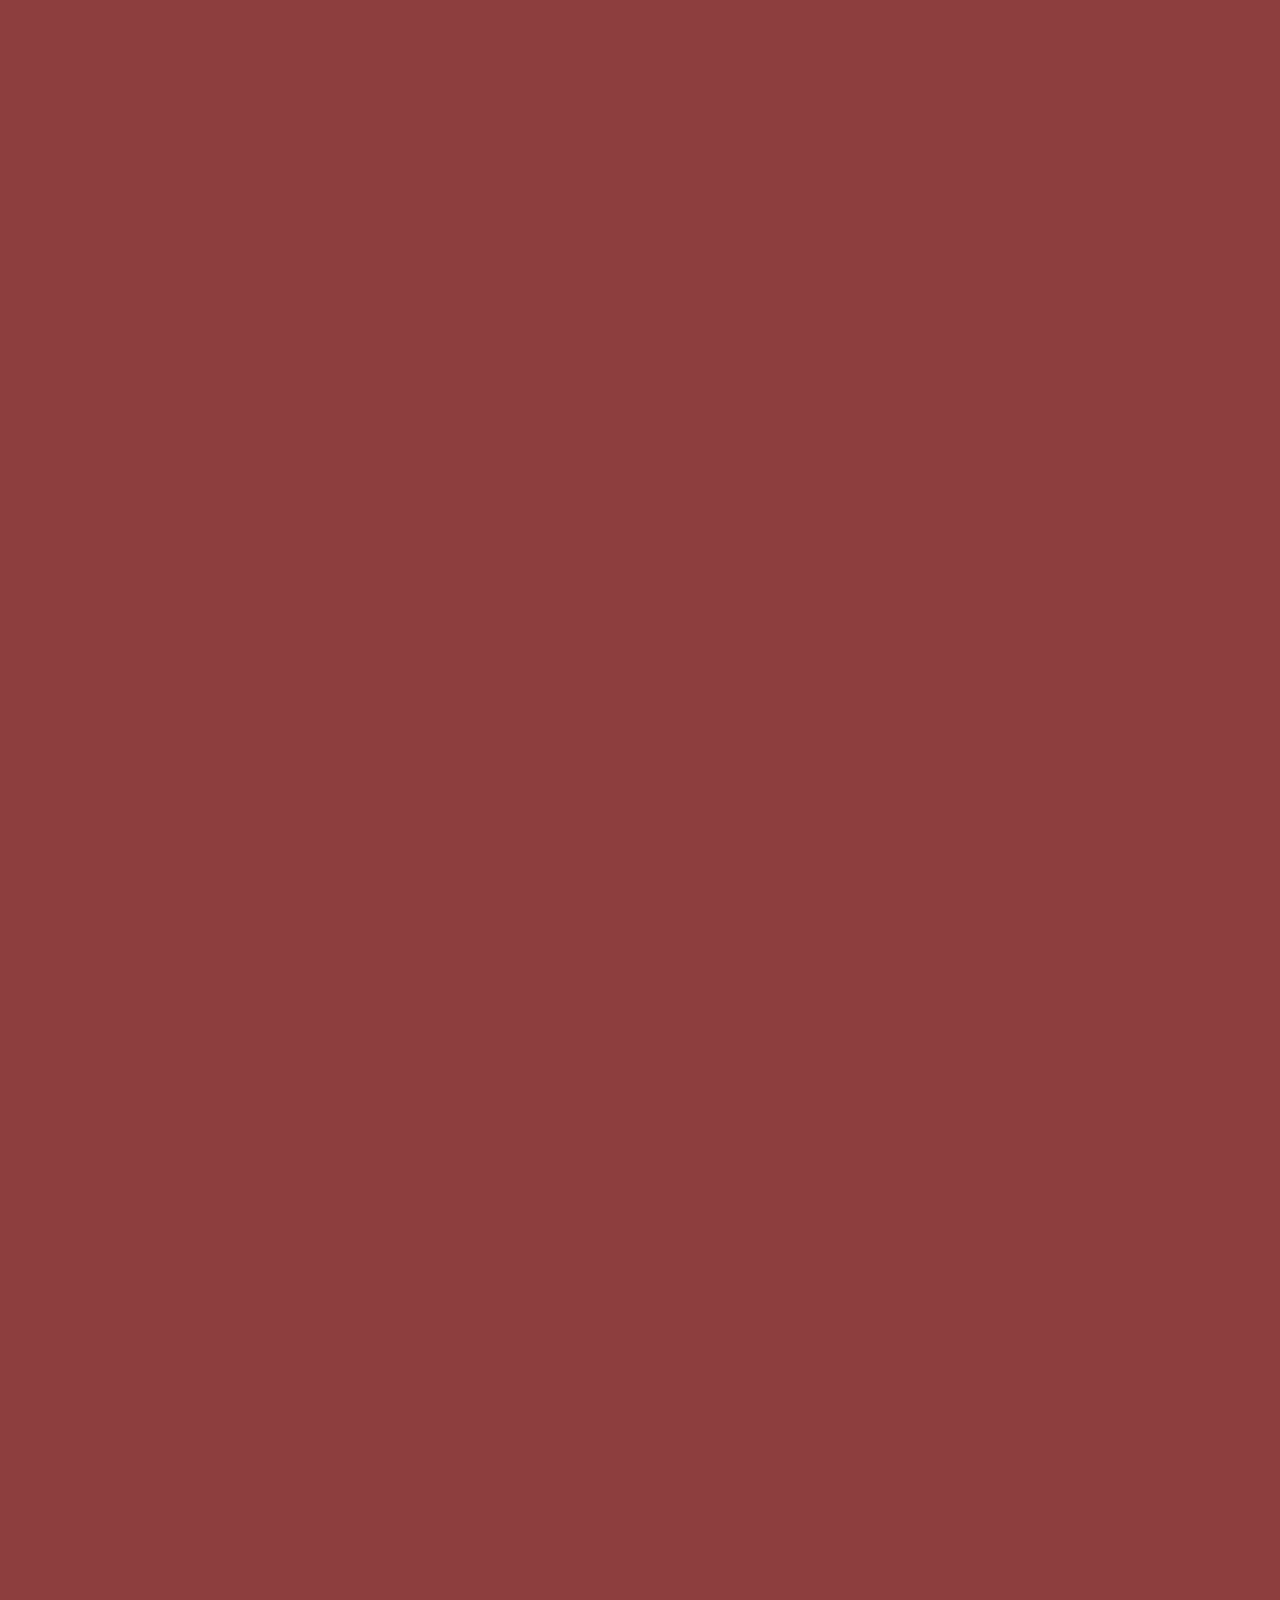
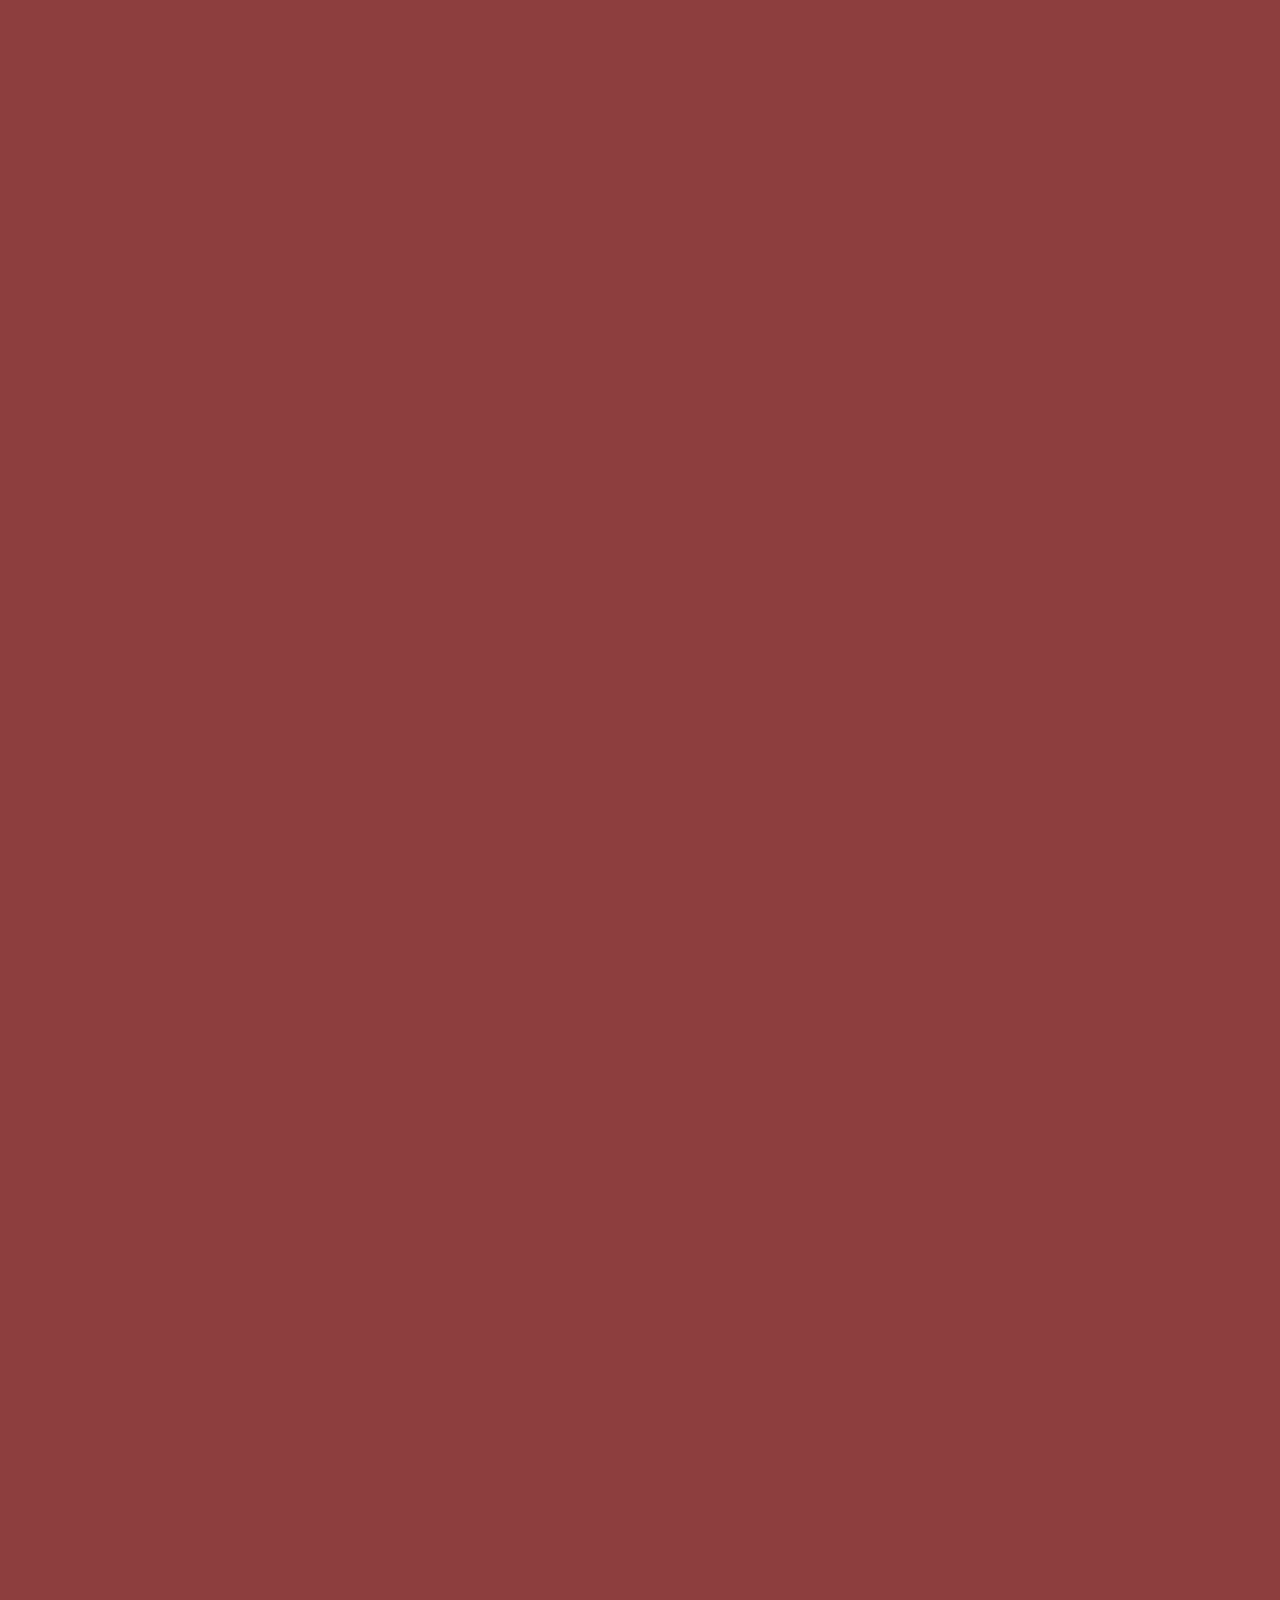
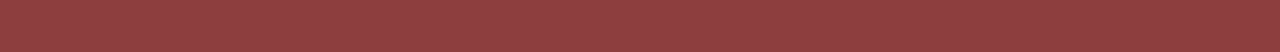
==== commit 02d7ebf6: "Clean up unused sections" ====
--- a/about.html
+++ b/about.html
@@ -1,6 +1,4 @@
 <!DOCTYPE html>
-<!--  This site was created in Webflow. http://www.webflow.com  -->
-<!--  Last Published: Tue Sep 01 2020 23:18:27 GMT+0000 (Coordinated Universal Time)  -->
 <html data-wf-page="5f29b9f3371e707ab8d85045" data-wf-site="5f29b9f3705051844cc5329e">
 <head>
   <meta charset="utf-8">
@@ -30,15 +28,15 @@
               <div class="text-block-3">Home</div>
             </a>
             <a href="projects.html" class="nav-link-wrap w-inline-block">
+              <div class="menu-number">02</div>
+              <div>Projects</div>
+            </a>
+            <a href="precis.html" aria-current="page" class="nav-link-wrap w-inline-block w--current">
               <div class="menu-number">03</div>
-              <div>Contact</div>
+              <div>Precis</div>
             </a>
-            <a href="precis.html" class="nav-link-wrap w-inline-block">
-              <div class="menu-number">03</div>
-              <div>Contact</div>
-            </a>
-            <a href="about.html" aria-current="page" class="nav-link-wrap w-inline-block w--current">
-              <div class="menu-number">02</div>
+            <a href="about.html" class="nav-link-wrap w-inline-block">
+              <div class="menu-number">04</div>
               <div>About</div>
             </a>
           </div>
@@ -110,9 +108,11 @@
             </li>
           </ul>
         </section>
+        <!--
         <section class="section">
           <div class="w-layout-grid logo-grid"><img src="images/coinify-white.svg" id="w-node-0c144cdb3450-b8d85045" alt="" class="client-logo"><img src="images/humble-white.svg" id="w-node-e1af91ea627f-b8d85045" alt="" class="client-logo"><img src="images/sendbox-white.svg" id="w-node-ba79ba88c5dc-b8d85045" alt="" class="client-logo"><img src="images/nitrosoft-white.svg" id="w-node-5e5da26017bb-b8d85045" alt="" class="client-logo"><img src="images/datamaster-white.svg" id="w-node-cd834ccdff99-b8d85045" alt="" class="client-logo"><img src="images/momento-white.svg" id="w-node-3bfc233576ce-b8d85045" alt="" class="client-logo"></div>
         </section>
+        -->
         <footer class="footer"></footer>
       </div>
     </div>
